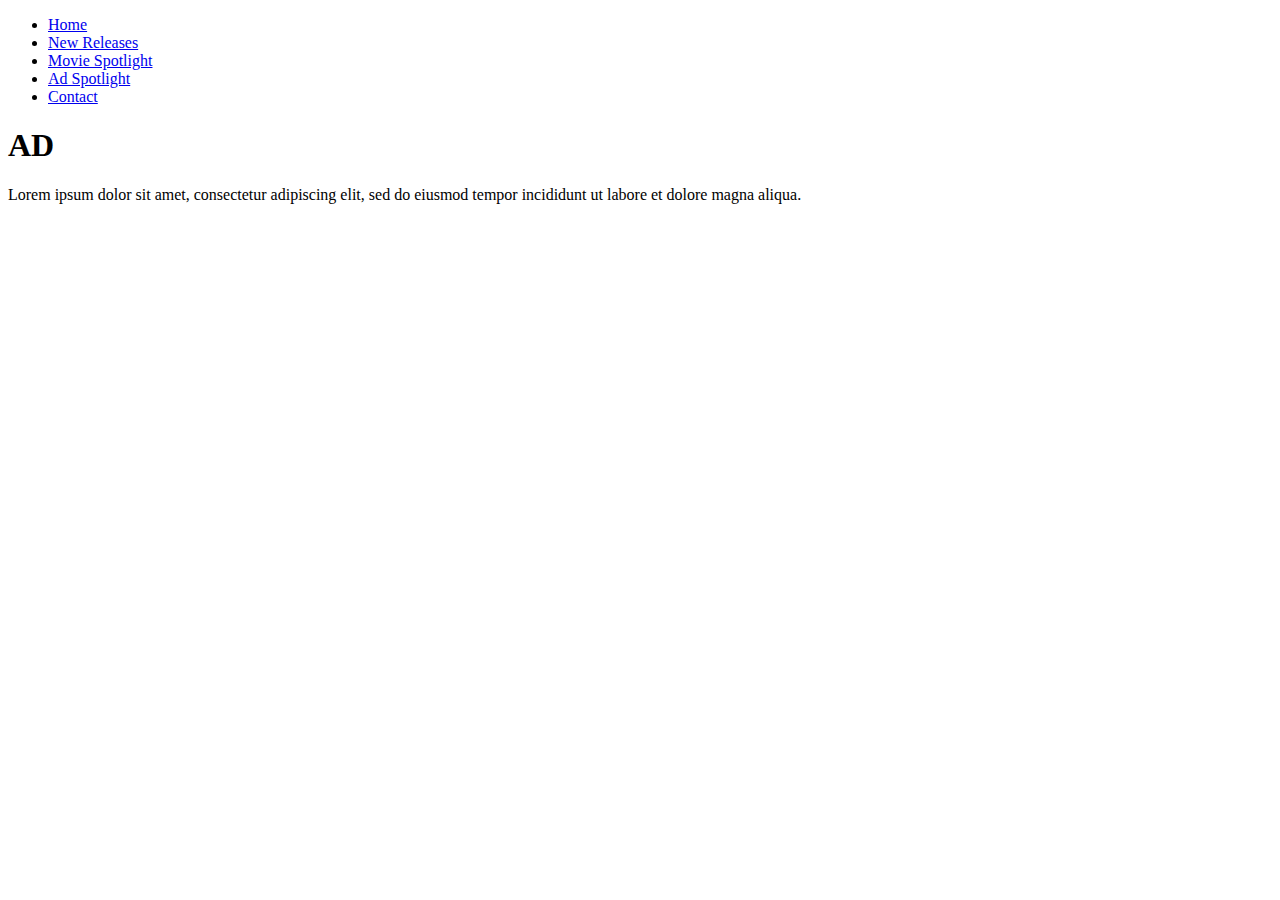
==== ad.html @ 352dd6cf "ADDING PAGES" ====
<!DOCTYPE html>
<html lang ="en">
    <head>
        <meta charset="UTF-8">
        <meta http-equiv="X-US-Compatible" content="IE=edge">
        <meta name="viewport" content="width=device-width, initial-scale = 1.0">

        <link rel="stylesheet" href="styles/ad.css">
        <title> AD </title>
    </head>
    <body style="background-color:white;">
        <section class="header">
            <nav>
                <a href = "ad.html" target = _self> </a>
                <div class="nav_links">
                    <ul>
                        <li><a href = "index.html" target = _self> <h>Home</h></a></li>
                        <li><a href = "new.html" target = _self> <h>New Releases</h></a></li>
                        <li><a href = "movie.html" target = _self> <h>Movie Spotlight</h></a></li>
                        <li><a href = "ad.html" target = _self> <h>Ad Spotlight</h></a></li>
                        <li><a href = "contact.html" target = _self> <h>Contact</h></a></li>
                    </ul>
                </div>
            </nav>

            <div class="header_text">
                <h1> AD </h1>
                <p>
                    Lorem ipsum dolor sit amet, consectetur adipiscing elit, sed do eiusmod tempor incididunt ut labore et dolore magna aliqua.
                </p>
            </div>

        </section>
    </body>
</html>
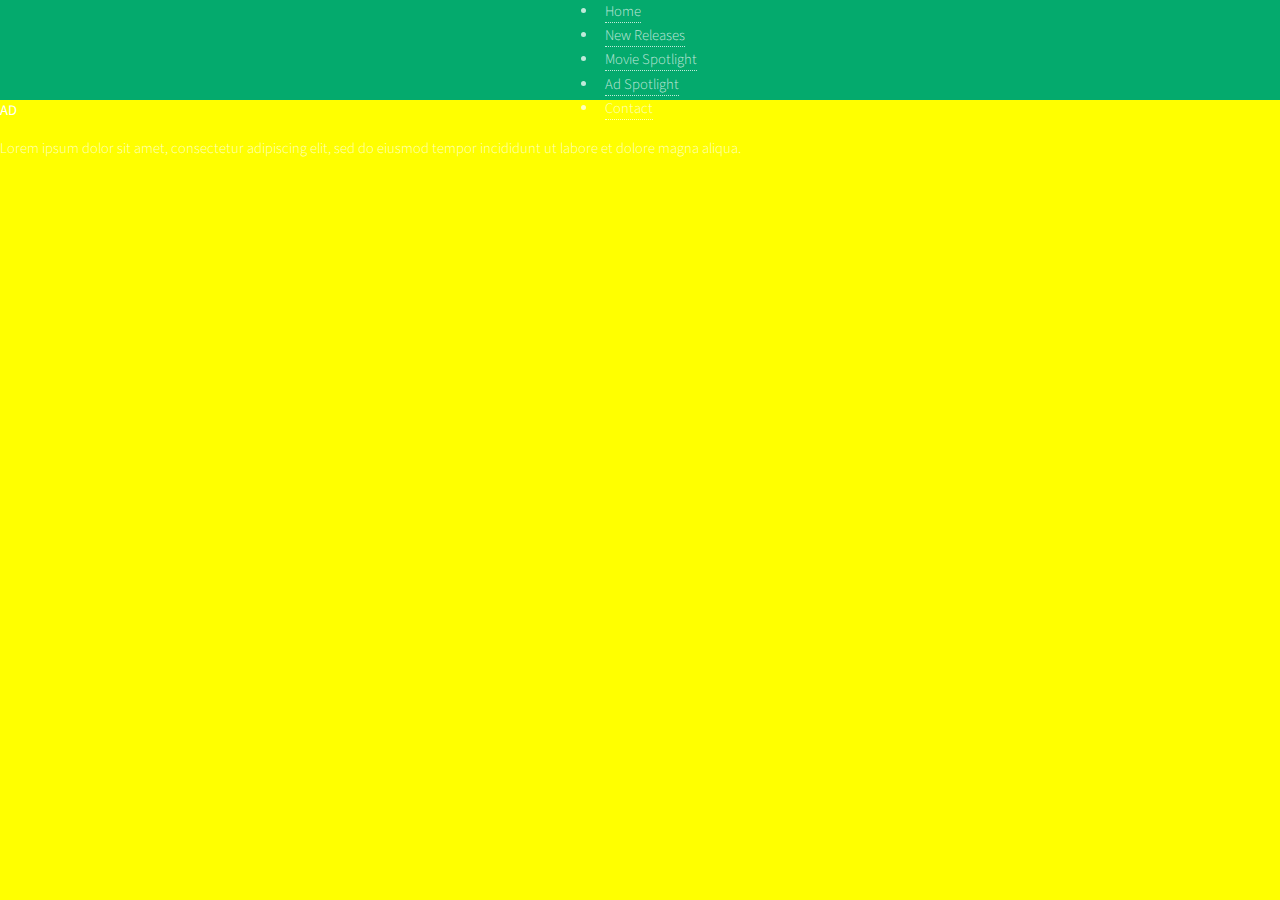
==== commit 79d0cea7: "Adding css" ====
--- a/ad.html
+++ b/ad.html
@@ -8,7 +8,7 @@
         <link rel="stylesheet" href="styles/ad.css">
         <title> AD </title>
     </head>
-    <body style="background-color:white;">
+    <body style="background-color:yellow;">
         <section class="header">
             <nav>
                 <a href = "ad.html" target = _self> </a>
--- a/styles/ad.css
+++ b/styles/ad.css
@@ -0,0 +1,1408 @@
+@charset "UTF-8";
+@import url(font-awesome.min.css);
+@import url("https://fonts.googleapis.com/css?family=Source+Sans+Pro:300,400|Passion+One:400");
+
+.nav_links {
+    display: flex;
+    justify-content: space-around;
+    width: 100%;
+    height: 100px;
+    background-color: #04AA6D;
+}
+* {
+    margin: 0;
+    padding: 0;
+}
+/* Reset */
+
+	html, body, div, span, applet, object, iframe, h1, h2, h3, h4, h5, h6, p, blockquote, pre, a, abbr, acronym, address, big, cite, code, del, dfn, em, img, ins, kbd, q, s, samp, small, strike, strong, sub, sup, tt, var, b, u, i, center, dl, dt, dd, ol, ul, li, fieldset, form, label, legend, table, caption, tbody, tfoot, thead, tr, th, td, article, aside, canvas, details, embed, figure, figcaption, footer, header, hgroup, menu, nav, output, ruby, section, summary, time, mark, audio, video {
+		margin: 0;
+		padding: 0;
+		border: 0;
+		font-size: 100%;
+		font: inherit;
+		vertical-align: baseline;
+	}
+
+	article, aside, details, figcaption, figure, footer, header, hgroup, menu, nav, section {
+		display: block;
+	}
+
+	body {
+		line-height: 1;
+	}
+
+	blockquote, q {
+		quotes: none;
+	}
+
+	blockquote:before, blockquote:after, q:before, q:after {
+		content: '';
+		content: none;
+	}
+
+	table {
+		border-collapse: collapse;
+		border-spacing: 0;
+	}
+
+	body {
+		-webkit-text-size-adjust: none;
+	}
+
+/* Box Model */
+
+	*, *:before, *:after {
+		-moz-box-sizing: border-box;
+		-webkit-box-sizing: border-box;
+		box-sizing: border-box;
+	}
+
+/* Basic */
+
+	@-ms-viewport {
+		width: device-width;
+	}
+
+	body {
+		-ms-overflow-style: scrollbar;
+	}
+
+	@media screen and (max-width: 480px) {
+
+		html, body {
+			min-width: 320px;
+		}
+
+	}
+
+	body {
+		background: #202024;
+	}
+
+		body.is-loading *, body.is-loading *:before, body.is-loading *:after {
+			-moz-animation: none !important;
+			-webkit-animation: none !important;
+			-ms-animation: none !important;
+			animation: none !important;
+			-moz-transition: none !important;
+			-webkit-transition: none !important;
+			-ms-transition: none !important;
+			transition: none !important;
+		}
+
+/* Type */
+
+	body, input, select, textarea {
+		color: rgba(255, 255, 255, 0.75);
+		font-family: "Source Sans Pro", sans-serif;
+		font-size: 14pt;
+		font-weight: 300;
+		line-height: 1.65;
+	}
+
+		@media screen and (max-width: 1680px) {
+
+			body, input, select, textarea {
+				font-size: 11pt;
+			}
+
+		}
+
+		@media screen and (max-width: 1280px) {
+
+			body, input, select, textarea {
+				font-size: 11pt;
+			}
+
+		}
+
+		@media screen and (max-width: 980px) {
+
+			body, input, select, textarea {
+				font-size: 12pt;
+			}
+
+		}
+
+		@media screen and (max-width: 736px) {
+
+			body, input, select, textarea {
+				font-size: 12pt;
+			}
+
+		}
+
+		@media screen and (max-width: 480px) {
+
+			body, input, select, textarea {
+				font-size: 12pt;
+			}
+
+		}
+
+	a {
+		-moz-transition: background-color 0.2s ease-in-out, color 0.2s ease-in-out;
+		-webkit-transition: background-color 0.2s ease-in-out, color 0.2s ease-in-out;
+		-ms-transition: background-color 0.2s ease-in-out, color 0.2s ease-in-out;
+		transition: background-color 0.2s ease-in-out, color 0.2s ease-in-out;
+		color: rgba(255, 255, 255, 0.75);
+		text-decoration: none;
+		border-bottom: 1px dotted;
+		outline: 0;
+	}
+
+		a:hover {
+			color: #FFF;
+			border: none;
+		}
+
+	strong, b {
+		color: #fff;
+		font-weight: 400;
+	}
+
+	em, i {
+		font-style: italic;
+	}
+
+	p {
+		margin: 0 0 2em 0;
+	}
+
+	h1, h2, h3, h4, h5, h6 {
+		color: #fff;
+		font-weight: 400;
+		line-height: 1.5;
+		margin: 0 0 1em 0;
+	}
+
+		h1 a, h2 a, h3 a, h4 a, h5 a, h6 a {
+			color: inherit;
+			text-decoration: none;
+		}
+
+	h2 {
+		font-size: 1.75em;
+	}
+
+	h3 {
+		font-size: 1.35em;
+	}
+
+	h4 {
+		font-size: 1.1em;
+	}
+
+	h5 {
+		font-size: 0.9em;
+	}
+
+	h6 {
+		font-size: 0.7em;
+	}
+
+	sub {
+		font-size: 0.8em;
+		position: relative;
+		top: 0.5em;
+	}
+
+	sup {
+		font-size: 0.8em;
+		position: relative;
+		top: -0.5em;
+	}
+
+	blockquote {
+		border-left: solid 4px rgba(144, 144, 144, 0.25);
+		font-style: italic;
+		margin: 0 0 2em 0;
+		padding: 0.5em 0 0.5em 2em;
+	}
+
+	code {
+		background: rgba(144, 144, 144, 0.075);
+		border-radius: 4px;
+		border: solid 1px rgba(144, 144, 144, 0.25);
+		font-family: "Courier New", monospace;
+		font-size: 0.9em;
+		margin: 0 0.25em;
+		padding: 0.25em 0.65em;
+	}
+
+	pre {
+		-webkit-overflow-scrolling: touch;
+		font-family: "Courier New", monospace;
+		font-size: 0.9em;
+		margin: 0 0 2em 0;
+	}
+
+		pre code {
+			display: block;
+			line-height: 1.75;
+			padding: 1em 1.5em;
+			overflow-x: auto;
+		}
+
+	hr {
+		border: 0;
+		border-bottom: solid 1px rgba(144, 144, 144, 0.25);
+		margin: 2em 0;
+	}
+
+		hr.major {
+			margin: 3em 0;
+		}
+
+	.align-left {
+		text-align: left;
+	}
+
+	.align-center {
+		text-align: center;
+	}
+
+	.align-right {
+		text-align: right;
+	}
+
+/* Section/Article */
+
+	section.special, article.special {
+		text-align: center;
+	}
+
+	header p {
+		color: rgba(255, 255, 255, 0.5);
+		position: relative;
+		margin: 0 0 1.5em 0;
+	}
+
+	header h2 + p {
+		font-size: 1.25em;
+		margin-top: -1em;
+	}
+
+	header h3 + p {
+		font-size: 1.1em;
+		margin-top: -0.8em;
+	}
+
+	header h4 + p,
+	header h5 + p,
+	header h6 + p {
+		font-size: 0.9em;
+		margin-top: -0.6em;
+	}
+
+/* Box */
+
+	.thumbnails {
+		display: -moz-flex;
+		display: -webkit-flex;
+		display: -ms-flex;
+		display: flex;
+		-moz-align-items: stretch;
+		-webkit-align-items: stretch;
+		-ms-align-items: stretch;
+		align-items: stretch;
+		-moz-justify-content: center;
+		-webkit-justify-content: center;
+		-ms-justify-content: center;
+		justify-content: center;
+		-moz-flex-wrap: wrap;
+		-webkit-flex-wrap: wrap;
+		-ms-flex-wrap: wrap;
+		flex-wrap: wrap;
+	}
+
+		.thumbnails .box {
+			margin: 0 1em 2em 1em;
+			width: 30%;
+		}
+
+			@media screen and (max-width: 1280px) {
+
+				.thumbnails .box {
+					width: 45%;
+				}
+
+			}
+
+			@media screen and (max-width: 736px) {
+
+				.thumbnails .box {
+					width: 100%;
+				}
+
+			}
+
+/* Form */
+
+	form {
+		margin: 0 0 2em 0;
+	}
+
+	label {
+		color: #fff;
+		display: block;
+		font-size: 0.9em;
+		font-weight: 400;
+		margin: 0 0 1em 0;
+	}
+
+	input[type="text"],
+	input[type="password"],
+	input[type="email"],
+	input[type="tel"],
+	select,
+	textarea {
+		-moz-appearance: none;
+		-webkit-appearance: none;
+		-ms-appearance: none;
+		appearance: none;
+		background: rgba(144, 144, 144, 0.075);
+		border-radius: 4px;
+		border: none;
+		border: solid 1px rgba(144, 144, 144, 0.25);
+		color: inherit;
+		display: block;
+		outline: 0;
+		padding: 0 1em;
+		text-decoration: none;
+		width: 100%;
+	}
+
+		input[type="text"]:invalid,
+		input[type="password"]:invalid,
+		input[type="email"]:invalid,
+		input[type="tel"]:invalid,
+		select:invalid,
+		textarea:invalid {
+			box-shadow: none;
+		}
+
+		input[type="text"]:focus,
+		input[type="password"]:focus,
+		input[type="email"]:focus,
+		input[type="tel"]:focus,
+		select:focus,
+		textarea:focus {
+			border-color: #ff8686;
+			box-shadow: 0 0 0 1px #ff8686;
+		}
+
+	.select-wrapper {
+		text-decoration: none;
+		display: block;
+		position: relative;
+	}
+
+		.select-wrapper:before {
+			content: "";
+			-moz-osx-font-smoothing: grayscale;
+			-webkit-font-smoothing: antialiased;
+			font-family: FontAwesome;
+			font-style: normal;
+			font-weight: normal;
+			text-transform: none !important;
+		}
+
+		.select-wrapper:before {
+			color: rgba(144, 144, 144, 0.25);
+			display: block;
+			height: 2.75em;
+			line-height: 2.75em;
+			pointer-events: none;
+			position: absolute;
+			right: 0;
+			text-align: center;
+			top: 0;
+			width: 2.75em;
+		}
+
+		.select-wrapper select::-ms-expand {
+			display: none;
+		}
+
+	input[type="text"],
+	input[type="password"],
+	input[type="email"],
+	select {
+		height: 2.75em;
+	}
+
+	textarea {
+		padding: 0.75em 1em;
+	}
+
+	input[type="checkbox"],
+	input[type="radio"] {
+		-moz-appearance: none;
+		-webkit-appearance: none;
+		-ms-appearance: none;
+		appearance: none;
+		display: block;
+		float: left;
+		margin-right: -2em;
+		opacity: 0;
+		width: 1em;
+		z-index: -1;
+	}
+
+		input[type="checkbox"] + label,
+		input[type="radio"] + label {
+			text-decoration: none;
+			color: rgba(255, 255, 255, 0.75);
+			cursor: pointer;
+			display: inline-block;
+			font-size: 1em;
+			font-weight: 300;
+			padding-left: 2.4em;
+			padding-right: 0.75em;
+			position: relative;
+		}
+
+			input[type="checkbox"] + label:before,
+			input[type="radio"] + label:before {
+				-moz-osx-font-smoothing: grayscale;
+				-webkit-font-smoothing: antialiased;
+				font-family: FontAwesome;
+				font-style: normal;
+				font-weight: normal;
+				text-transform: none !important;
+			}
+
+			input[type="checkbox"] + label:before,
+			input[type="radio"] + label:before {
+				background: rgba(144, 144, 144, 0.075);
+				border-radius: 4px;
+				border: solid 1px rgba(144, 144, 144, 0.25);
+				content: '';
+				display: inline-block;
+				height: 1.65em;
+				left: 0;
+				line-height: 1.58125em;
+				position: absolute;
+				text-align: center;
+				top: 0;
+				width: 1.65em;
+			}
+
+		input[type="checkbox"]:checked + label:before,
+		input[type="radio"]:checked + label:before {
+			background: #ff8686;
+			border-color: #ff8686;
+			color: #ffffff;
+			content: '\f00c';
+		}
+
+		input[type="checkbox"]:focus + label:before,
+		input[type="radio"]:focus + label:before {
+			border-color: #ff8686;
+			box-shadow: 0 0 0 1px #ff8686;
+		}
+
+	input[type="checkbox"] + label:before {
+		border-radius: 4px;
+	}
+
+	input[type="radio"] + label:before {
+		border-radius: 100%;
+	}
+
+	::-webkit-input-placeholder {
+		color: rgba(255, 255, 255, 0.5) !important;
+		opacity: 1.0;
+	}
+
+	:-moz-placeholder {
+		color: rgba(255, 255, 255, 0.5) !important;
+		opacity: 1.0;
+	}
+
+	::-moz-placeholder {
+		color: rgba(255, 255, 255, 0.5) !important;
+		opacity: 1.0;
+	}
+
+	:-ms-input-placeholder {
+		color: rgba(255, 255, 255, 0.5) !important;
+		opacity: 1.0;
+	}
+
+	.formerize-placeholder {
+		color: rgba(255, 255, 255, 0.5) !important;
+		opacity: 1.0;
+	}
+
+/* Box */
+
+	.box {
+		border-radius: 4px;
+		margin-bottom: 2em;
+		background: #2c2c32;
+		text-align: center;
+	}
+
+		.box > :last-child,
+		.box > :last-child > :last-child,
+		.box > :last-child > :last-child > :last-child {
+			margin-bottom: 0;
+		}
+
+		.box .image.fit {
+			margin: 0;
+		}
+
+		.box .image img {
+			border-radius: 4px 4px 0 0;
+		}
+
+		.box .inner {
+			padding: 1.5em;
+			width: 100% !important;
+		}
+
+			@media screen and (max-width: 480px) {
+
+				.box .inner {
+					padding: 1em;
+				}
+
+			}
+
+		.box.alt {
+			border: 0;
+			border-radius: 0;
+			padding: 0;
+		}
+
+/* Icon */
+
+	.icon {
+		text-decoration: none;
+		border-bottom: none;
+		position: relative;
+	}
+
+		.icon:before {
+			-moz-osx-font-smoothing: grayscale;
+			-webkit-font-smoothing: antialiased;
+			font-family: FontAwesome;
+			font-style: normal;
+			font-weight: normal;
+			text-transform: none !important;
+		}
+
+		.icon > .label {
+			display: none;
+		}
+
+/* Image */
+
+	.image {
+		border-radius: 4px;
+		border: 0;
+		display: inline-block;
+		position: relative;
+	}
+
+		.image img {
+			border-radius: 4px;
+			display: block;
+		}
+
+		.image.left, .image.right {
+			max-width: 40%;
+		}
+
+			.image.left img, .image.right img {
+				width: 100%;
+			}
+
+		.image.left {
+			float: left;
+			padding: 0 1.5em 1em 0;
+			top: 0.25em;
+		}
+
+		.image.right {
+			float: right;
+			padding: 0 0 1em 1.5em;
+			top: 0.25em;
+		}
+
+		.image.fit {
+			display: block;
+			margin: 0 0 2em 0;
+			width: 100%;
+		}
+
+			.image.fit img {
+				width: 100%;
+			}
+
+		.image.main {
+			display: block;
+			margin: 0 0 3em 0;
+			width: 100%;
+		}
+
+			.image.main img {
+				width: 100%;
+			}
+
+/* List */
+
+	ol {
+		list-style: decimal;
+		margin: 0 0 2em 0;
+		padding-left: 1.25em;
+	}
+
+		ol li {
+			padding-left: 0.25em;
+		}
+
+	ul {
+		list-style: disc;
+		margin: 0 0 2em 0;
+		padding-left: 1em;
+	}
+
+		ul li {
+			padding-left: 0.5em;
+		}
+
+		ul.alt {
+			list-style: none;
+			padding-left: 0;
+		}
+
+			ul.alt li {
+				border-top: solid 1px rgba(144, 144, 144, 0.25);
+				padding: 0.5em 0;
+			}
+
+				ul.alt li:first-child {
+					border-top: 0;
+					padding-top: 0;
+				}
+
+		ul.icons {
+			cursor: default;
+			list-style: none;
+			padding-left: 0;
+		}
+
+			ul.icons li {
+				display: inline-block;
+				text-align: center;
+				padding-left: 0;
+				padding-right: 1em;
+			}
+
+				ul.icons li a {
+					display: block;
+					border-radius: 100%;
+					margin: 0;
+					padding: 0.5em;
+					border: solid 1px rgba(144, 144, 144, 0.25);
+					color: rgba(144, 144, 144, 0.25);
+				}
+
+					ul.icons li a:before {
+						font-size: 1.5em;
+						display: block;
+						width: 1.5em;
+						height: 1.5em;
+						line-height: 1.5em;
+					}
+
+					ul.icons li a:hover {
+						background-color: #202024;
+						color: #FFF;
+					}
+
+				ul.icons li:last-child {
+					padding-right: 0;
+				}
+
+		ul.actions {
+			cursor: default;
+			list-style: none;
+			padding-left: 0;
+		}
+
+			ul.actions li {
+				display: inline-block;
+				padding: 0 1em 0 0;
+				vertical-align: middle;
+			}
+
+				ul.actions li:last-child {
+					padding-right: 0;
+				}
+
+			ul.actions.small li {
+				padding: 0 0.5em 0 0;
+			}
+
+			ul.actions.vertical li {
+				display: block;
+				padding: 1em 0 0 0;
+			}
+
+				ul.actions.vertical li:first-child {
+					padding-top: 0;
+				}
+
+				ul.actions.vertical li > * {
+					margin-bottom: 0;
+				}
+
+			ul.actions.vertical.small li {
+				padding: 0.5em 0 0 0;
+			}
+
+				ul.actions.vertical.small li:first-child {
+					padding-top: 0;
+				}
+
+			ul.actions.fit {
+				display: table;
+				margin-left: -1em;
+				padding: 0;
+				table-layout: fixed;
+				width: calc(100% + 1em);
+			}
+
+				ul.actions.fit li {
+					display: table-cell;
+					padding: 0 0 0 1em;
+				}
+
+					ul.actions.fit li > * {
+						margin-bottom: 0;
+					}
+
+				ul.actions.fit.small {
+					margin-left: -0.5em;
+					width: calc(100% + 0.5em);
+				}
+
+					ul.actions.fit.small li {
+						padding: 0 0 0 0.5em;
+					}
+
+			@media screen and (max-width: 480px) {
+
+				ul.actions {
+					margin: 0 0 2em 0;
+				}
+
+					ul.actions li {
+						padding: 1em 0 0 0;
+						display: block;
+						text-align: center;
+						width: 100%;
+					}
+
+						ul.actions li:first-child {
+							padding-top: 0;
+						}
+
+						ul.actions li > * {
+							width: 100%;
+							margin: 0 !important;
+						}
+
+							ul.actions li > *.icon:before {
+								margin-left: -2em;
+							}
+
+					ul.actions.small li {
+						padding: 0.5em 0 0 0;
+					}
+
+						ul.actions.small li:first-child {
+							padding-top: 0;
+						}
+
+			}
+
+	dl {
+		margin: 0 0 2em 0;
+	}
+
+		dl dt {
+			display: block;
+			font-weight: 400;
+			margin: 0 0 1em 0;
+		}
+
+		dl dd {
+			margin-left: 2em;
+		}
+
+/* Table */
+
+	.table-wrapper {
+		-webkit-overflow-scrolling: touch;
+		overflow-x: auto;
+	}
+
+	table {
+		margin: 0 0 2em 0;
+		width: 100%;
+	}
+
+		table tbody tr {
+			border: solid 1px rgba(144, 144, 144, 0.25);
+			border-left: 0;
+			border-right: 0;
+		}
+
+			table tbody tr:nth-child(2n + 1) {
+				background-color: rgba(144, 144, 144, 0.075);
+			}
+
+		table td {
+			padding: 0.75em 0.75em;
+		}
+
+		table th {
+			color: #fff;
+			font-size: 0.9em;
+			font-weight: 400;
+			padding: 0 0.75em 0.75em 0.75em;
+			text-align: left;
+		}
+
+		table thead {
+			border-bottom: solid 2px rgba(144, 144, 144, 0.25);
+		}
+
+		table tfoot {
+			border-top: solid 2px rgba(144, 144, 144, 0.25);
+		}
+
+		table.alt {
+			border-collapse: separate;
+		}
+
+			table.alt tbody tr td {
+				border: solid 1px rgba(144, 144, 144, 0.25);
+				border-left-width: 0;
+				border-top-width: 0;
+			}
+
+				table.alt tbody tr td:first-child {
+					border-left-width: 1px;
+				}
+
+			table.alt tbody tr:first-child td {
+				border-top-width: 1px;
+			}
+
+			table.alt thead {
+				border-bottom: 0;
+			}
+
+			table.alt tfoot {
+				border-top: 0;
+			}
+
+/* Button */
+
+	input[type="submit"],
+	input[type="reset"],
+	input[type="button"],
+	button,
+	.button {
+		-moz-appearance: none;
+		-webkit-appearance: none;
+		-ms-appearance: none;
+		appearance: none;
+		-moz-transition: background-color 0.2s ease-in-out, color 0.2s ease-in-out;
+		-webkit-transition: background-color 0.2s ease-in-out, color 0.2s ease-in-out;
+		-ms-transition: background-color 0.2s ease-in-out, color 0.2s ease-in-out;
+		transition: background-color 0.2s ease-in-out, color 0.2s ease-in-out;
+		background-color: #70c7be;
+		border-radius: 4px;
+		border: 0;
+		color: #ffffff !important;
+		cursor: pointer;
+		display: inline-block;
+		font-weight: 400;
+		height: 2.85em;
+		line-height: 2.95em;
+		padding: 0 1.5em;
+		text-align: center;
+		text-decoration: none;
+		white-space: nowrap;
+	}
+
+		input[type="submit"]:hover,
+		input[type="reset"]:hover,
+		input[type="button"]:hover,
+		button:hover,
+		.button:hover {
+			background-color: #82cec6;
+		}
+
+		input[type="submit"]:active,
+		input[type="reset"]:active,
+		input[type="button"]:active,
+		button:active,
+		.button:active {
+			background-color: #5ec0b6;
+		}
+
+		input[type="submit"].icon,
+		input[type="reset"].icon,
+		input[type="button"].icon,
+		button.icon,
+		.button.icon {
+			padding-left: 1.35em;
+		}
+
+			input[type="submit"].icon:before,
+			input[type="reset"].icon:before,
+			input[type="button"].icon:before,
+			button.icon:before,
+			.button.icon:before {
+				margin-right: 0.5em;
+			}
+
+		input[type="submit"].fit,
+		input[type="reset"].fit,
+		input[type="button"].fit,
+		button.fit,
+		.button.fit {
+			display: block;
+			margin: 0 0 1em 0;
+			width: 100%;
+		}
+
+		input[type="submit"].small,
+		input[type="reset"].small,
+		input[type="button"].small,
+		button.small,
+		.button.small {
+			font-size: 0.8em;
+		}
+
+		input[type="submit"].big,
+		input[type="reset"].big,
+		input[type="button"].big,
+		button.big,
+		.button.big {
+			font-size: 1.35em;
+		}
+
+		input[type="submit"].disabled, input[type="submit"]:disabled,
+		input[type="reset"].disabled,
+		input[type="reset"]:disabled,
+		input[type="button"].disabled,
+		input[type="button"]:disabled,
+		button.disabled,
+		button:disabled,
+		.button.disabled,
+		.button:disabled {
+			background-color: rgba(255, 255, 255, 0.75) !important;
+			box-shadow: inset 0 -0.15em 0 0 rgba(0, 0, 0, 0.15);
+			color: #202024 !important;
+			cursor: default;
+			opacity: 0.25;
+		}
+
+		input[type="submit"].style2,
+		input[type="reset"].style2,
+		input[type="button"].style2,
+		button.style2,
+		.button.style2 {
+			background-color: #7f92cf;
+		}
+
+			input[type="submit"].style2:hover,
+			input[type="reset"].style2:hover,
+			input[type="button"].style2:hover,
+			button.style2:hover,
+			.button.style2:hover {
+				background-color: #92a2d6;
+			}
+
+			input[type="submit"].style2:active,
+			input[type="reset"].style2:active,
+			input[type="button"].style2:active,
+			button.style2:active,
+			.button.style2:active {
+				background-color: #6c82c8;
+			}
+
+		input[type="submit"].style3,
+		input[type="reset"].style3,
+		input[type="button"].style3,
+		button.style3,
+		.button.style3 {
+			background-color: #9d7ed0;
+		}
+
+			input[type="submit"].style3:hover,
+			input[type="reset"].style3:hover,
+			input[type="button"].style3:hover,
+			button.style3:hover,
+			.button.style3:hover {
+				background-color: #ab91d7;
+			}
+
+			input[type="submit"].style3:active,
+			input[type="reset"].style3:active,
+			input[type="button"].style3:active,
+			button.style3:active,
+			.button.style3:active {
+				background-color: #8f6bc9;
+			}
+
+		@media screen and (max-width: 480px) {
+
+			input[type="submit"],
+			input[type="reset"],
+			input[type="button"],
+			button,
+			.button {
+				padding: 0;
+			}
+
+		}
+
+/* Poptrox */
+
+	.poptrox-popup {
+		-moz-box-sizing: content-box;
+		-webkit-box-sizing: content-box;
+		-ms-box-sizing: content-box;
+		box-sizing: content-box;
+		background: #000;
+		box-shadow: 0 0.5em 3em 0 rgba(0, 0, 0, 0.25);
+		border-radius: 4px;
+		padding: 2em;
+		overflow: hidden;
+	}
+
+		.poptrox-popup .closer {
+			-moz-transition: opacity 0.2s ease-in-out;
+			-webkit-transition: opacity 0.2s ease-in-out;
+			-ms-transition: opacity 0.2s ease-in-out;
+			transition: opacity 0.2s ease-in-out;
+			text-decoration: none;
+			position: absolute;
+			top: .5em;
+			right: .5em;
+			z-index: 11000;
+			-webkit-tap-highlight-color: rgba(255, 255, 255, 0);
+			white-space: nowrap;
+			text-indent: 2em;
+			overflow: hidden;
+			width: 2em;
+			height: 2em;
+			display: block;
+		}
+
+			.poptrox-popup .closer:before {
+				content: "\f00d";
+				-moz-osx-font-smoothing: grayscale;
+				-webkit-font-smoothing: antialiased;
+				font-family: FontAwesome;
+				font-style: normal;
+				font-weight: normal;
+				text-transform: none !important;
+				display: block;
+				position: relative;
+				text-indent: 0;
+				border-radius: 100%;
+				box-shadow: inset 0 0 0 1px rgba(255, 255, 255, 0.25);
+				color: #ffffff !important;
+				width: 2em;
+				height: 2em;
+				line-height: 2em;
+			}
+
+		.poptrox-popup:hover .closer {
+			opacity: 0.5;
+		}
+
+		.poptrox-popup:hover .closer:hover {
+			opacity: 1.0;
+		}
+
+		@media screen and (max-width: 736px) {
+
+			.poptrox-popup {
+				padding: 0;
+			}
+
+				.poptrox-popup .closer {
+					display: none !important;
+				}
+
+		}
+
+/* Banner */
+
+	#banner {
+		-moz-align-items: center;
+		-webkit-align-items: center;
+		-ms-align-items: center;
+		align-items: center;
+		display: -moz-flex;
+		display: -webkit-flex;
+		display: -ms-flex;
+		display: flex;
+		-moz-justify-content: center;
+		-webkit-justify-content: center;
+		-ms-justify-content: center;
+		justify-content: center;
+		padding: 8em 4em 6em 4em;
+		min-height: 70vh;
+		background-image: url("../../images/banner.jpg");
+		background-position: center;
+		background-size: cover;
+		background-repeat: no-repeat;
+		border-top: 0;
+		position: relative;
+		text-align: center;
+		overflow: hidden;
+	}
+
+		#banner .inner {
+			text-align: center;
+			position: relative;
+			z-index: 2;
+		}
+
+		#banner h1 {
+			color: #fff;
+			font-size: 5em;
+			font-weight: 400;
+			font-family: 'Passion One', cursive;
+			margin: 0;
+		}
+
+			@media screen and (max-width: 980px) {
+
+				#banner h1 {
+					font-size: 5em;
+				}
+
+			}
+
+			@media screen and (max-width: 736px) {
+
+				#banner h1 {
+					font-size: 3em;
+				}
+
+			}
+
+		#banner p {
+			color: rgba(255, 255, 255, 0.85);
+			font-size: 1.5em;
+			font-weight: 300;
+		}
+
+			@media screen and (max-width: 980px) {
+
+				#banner p {
+					font-size: 1.5em;
+				}
+
+			}
+
+			@media screen and (max-width: 480px) {
+
+				#banner p {
+					font-size: 1.25em;
+				}
+
+			}
+
+		#banner a {
+			color: rgba(255, 255, 255, 0.75);
+			text-decoration: none;
+			border-bottom: 1px dotted;
+		}
+
+			#banner a:hover {
+				color: #FFF;
+				border: none;
+			}
+
+		#banner .more {
+			background-image: url("images/arrow.svg");
+			background-position: center 1.35em;
+			background-repeat: no-repeat;
+			background-size: auto;
+			border: 1px solid #fff;
+			border-radius: 100%;
+			color: rgba(255, 255, 255, 0.75);
+			display: block;
+			height: 4em;
+			text-indent: 4em;
+			overflow: hidden;
+			white-space: nowrap;
+			width: 4em;
+			z-index: 2;
+			margin: 0 auto 2em auto;
+		}
+
+			#banner .more:hover {
+				background-color: rgba(255, 255, 255, 0.05);
+				border: 1px solid #fff;
+				color: #FFF;
+			}
+
+		#banner video {
+			-moz-transform: translateX(50%) translateY(50%);
+			-webkit-transform: translateX(50%) translateY(50%);
+			-ms-transform: translateX(50%) translateY(50%);
+			transform: translateX(50%) translateY(50%);
+			position: absolute;
+			bottom: 50%;
+			right: 50%;
+			width: auto;
+			height: auto;
+			min-width: 100%;
+			min-height: 100%;
+			overflow: hidden;
+		}
+
+		#banner:before {
+			-moz-transition: opacity 3s ease;
+			-webkit-transition: opacity 3s ease;
+			-ms-transition: opacity 3s ease;
+			transition: opacity 3s ease;
+			-moz-transition-delay: 1s;
+			-webkit-transition-delay: 1s;
+			-ms-transition-delay: 1s;
+			transition-delay: 1s;
+			content: '';
+			background-color: #42424f;
+			display: block;
+			height: 100%;
+			left: 0;
+			opacity: 0.45;
+			position: absolute;
+			top: 0;
+			width: 100%;
+			z-index: 1;
+		}
+
+		@media screen and (max-width: 1280px) {
+
+			#banner video {
+				display: none;
+			}
+
+		}
+
+		@media screen and (max-width: 980px) {
+
+			#banner br {
+				display: none;
+			}
+
+		}
+
+		@media screen and (max-width: 736px) {
+
+			#banner {
+				min-height: 0;
+				padding: 6em 2em 4em 2em;
+			}
+
+				#banner br {
+					display: none;
+				}
+
+		}
+
+		body.is-loading #banner:before {
+			opacity: 1;
+		}
+
+/* Main */
+
+	#main {
+		padding: 4em 0 2em 0;
+	}
+
+		@media screen and (max-width: 736px) {
+
+			#main {
+				padding: 3em 0 1em 0;
+			}
+
+		}
+
+		#main .inner {
+			width: 90%;
+			max-width: 80em;
+			margin: 0 auto;
+		}
+
+			@media screen and (max-width: 480px) {
+
+				#main .inner {
+					width: 95%;
+				}
+
+			}
+
+/* Footer */
+
+	#footer {
+		padding: 4em 0 2em 0;
+		background-color: #1b1b1f;
+		text-align: center;
+	}
+
+		#footer .inner {
+			width: 50%;
+			margin: 0 auto;
+		}
+
+			@media screen and (max-width: 980px) {
+
+				#footer .inner {
+					width: 75%;
+				}
+
+			}
+
+			@media screen and (max-width: 480px) {
+
+				#footer .inner {
+					width: 90%;
+				}
+
+			}
+
+		#footer .copyright {
+			color: rgba(255, 255, 255, 0.5);
+			font-size: 0.9em;
+			margin: 0 0 2em 0;
+			padding: 0;
+			text-align: center;
+		}
+
+		@media screen and (max-width: 736px) {
+
+			#footer {
+				padding: 3em 0 1em 0;
+			}
+
+		}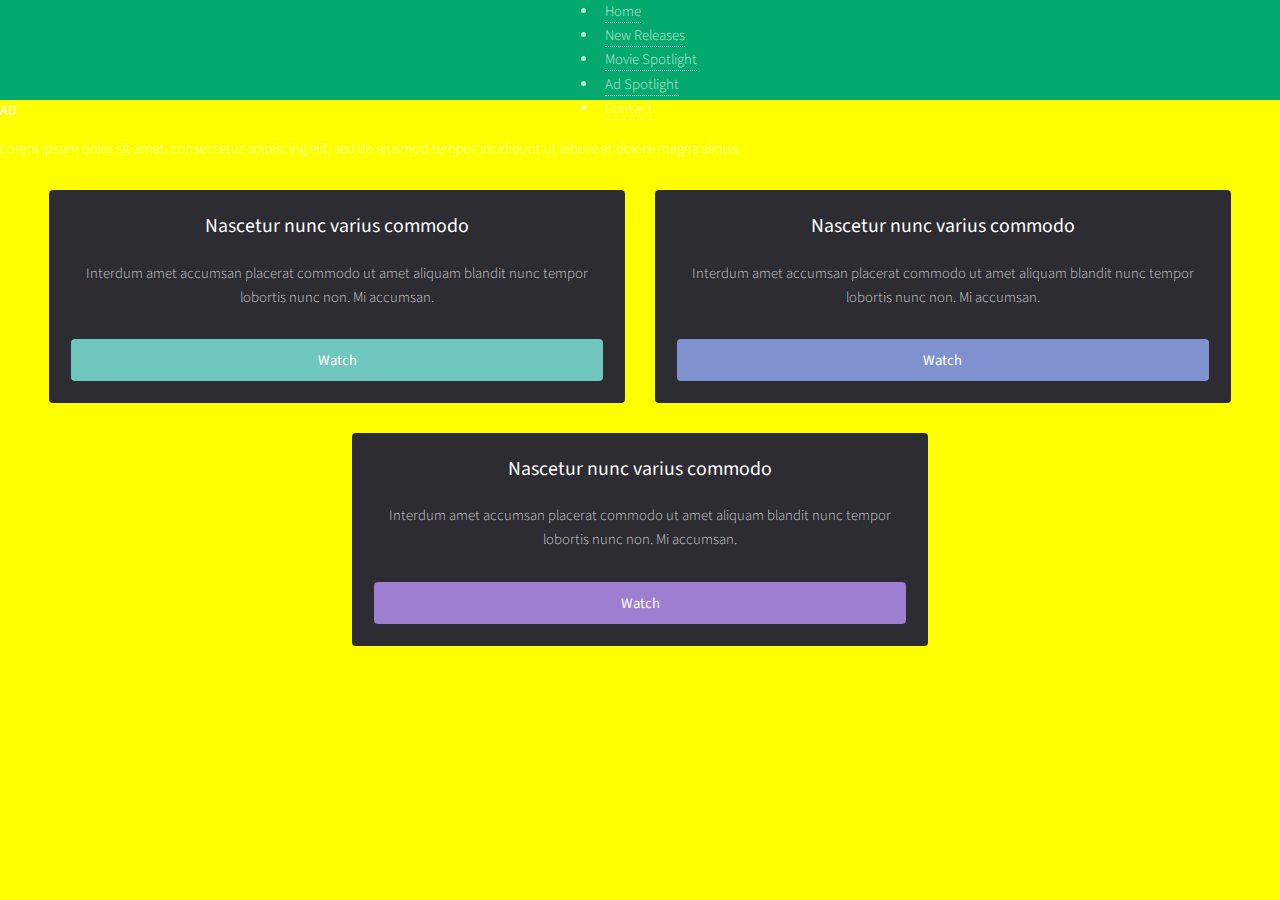
==== commit d82952ca: "Adding css" ====
--- a/ad.html
+++ b/ad.html
@@ -29,7 +29,37 @@
                     Lorem ipsum dolor sit amet, consectetur adipiscing elit, sed do eiusmod tempor incididunt ut labore et dolore magna aliqua.
                 </p>
             </div>
+            <!-- Boxes -->
+            <div class="thumbnails">
 
+                <div class="box">
+                    <a href="https://youtu.be/s6zR2T9vn2c" class="image fit"><img src="assets/img_nature.jpg" alt="" /></a>
+                    <div class="inner">
+                        <h3>Nascetur nunc varius commodo</h3>
+                        <p>Interdum amet accumsan placerat commodo ut amet aliquam blandit nunc tempor lobortis nunc non. Mi accumsan.</p>
+                        <a href="https://youtu.be/s6zR2T9vn2c" class="button fit" data-poptrox="youtube,800x400">Watch</a>
+                    </div>
+                </div>
+
+                <div class="box">
+                    <a href="https://youtu.be/s6zR2T9vn2c" class="image fit"><img src="assets/img_nature.jpg" alt="" /></a>
+                    <div class="inner">
+                        <h3>Nascetur nunc varius commodo</h3>
+                        <p>Interdum amet accumsan placerat commodo ut amet aliquam blandit nunc tempor lobortis nunc non. Mi accumsan.</p>
+                        <a href="https://youtu.be/s6zR2T9vn2c" class="button style2 fit" data-poptrox="youtube,800x400">Watch</a>
+                    </div>
+                </div>
+
+                <div class="box">
+                    <a href="https://youtu.be/s6zR2T9vn2c" class="image fit"><img src="assets/img_nature.jpg" alt="" /></a>
+                    <div class="inner">
+                        <h3>Nascetur nunc varius commodo</h3>
+                        <p>Interdum amet accumsan placerat commodo ut amet aliquam blandit nunc tempor lobortis nunc non. Mi accumsan.</p>
+                        <a href="https://youtu.be/s6zR2T9vn2c" class="button style3 fit" data-poptrox="youtube,800x400">Watch</a>
+                    </div>
+                </div>
+
+            </div>
         </section>
     </body>
 </html>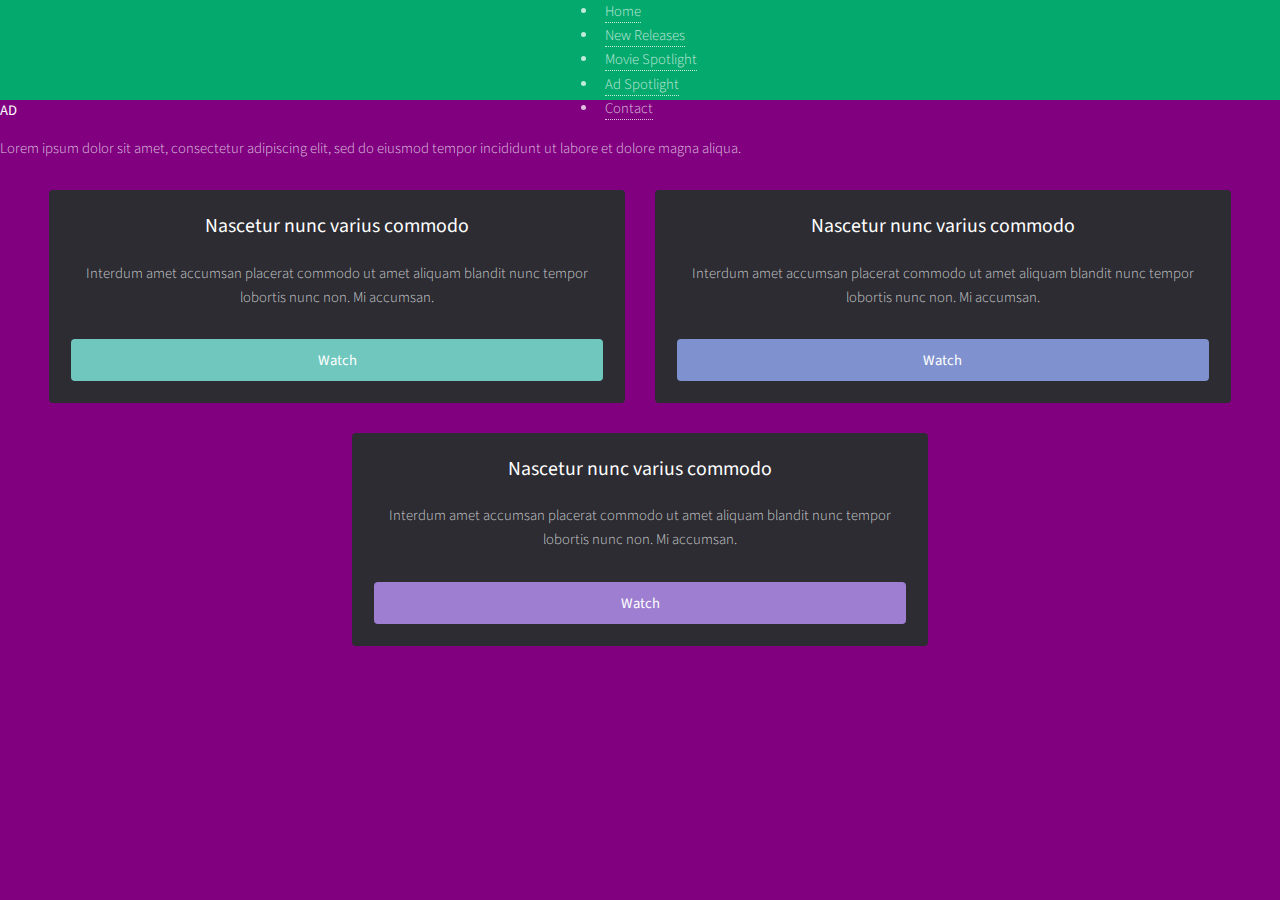
==== commit 138c9610: "Adding css" ====
--- a/ad.html
+++ b/ad.html
@@ -8,7 +8,7 @@
         <link rel="stylesheet" href="styles/ad.css">
         <title> AD </title>
     </head>
-    <body style="background-color:yellow;">
+    <body style="background-color:purple;">
         <section class="header">
             <nav>
                 <a href = "ad.html" target = _self> </a>
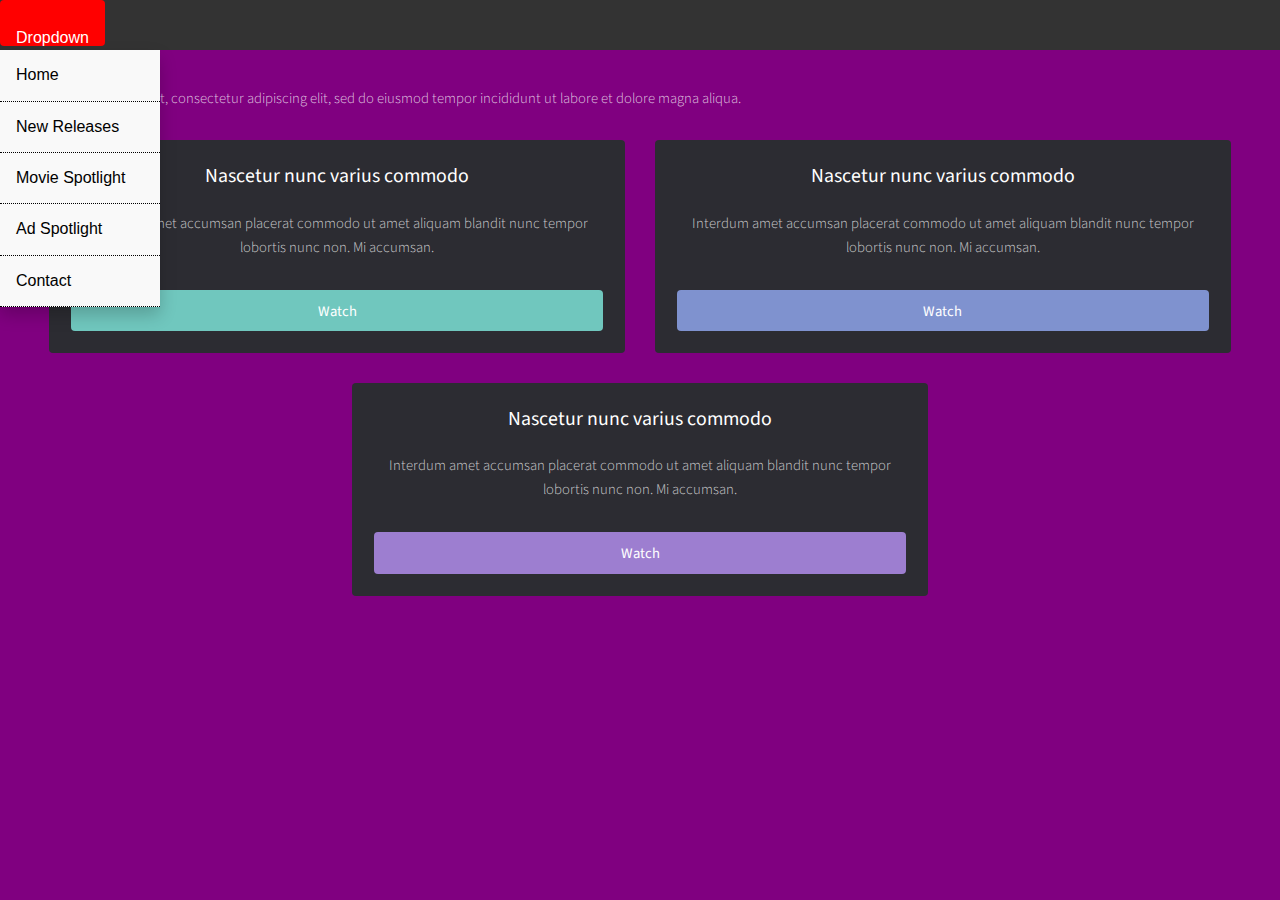
==== commit 759f4394: "Adding Dropdown" ====
--- a/ad.html
+++ b/ad.html
@@ -10,18 +10,20 @@
     </head>
     <body style="background-color:purple;">
         <section class="header">
-            <nav>
-                <a href = "ad.html" target = _self> </a>
-                <div class="nav_links">
-                    <ul>
-                        <li><a href = "index.html" target = _self> <h>Home</h></a></li>
-                        <li><a href = "new.html" target = _self> <h>New Releases</h></a></li>
-                        <li><a href = "movie.html" target = _self> <h>Movie Spotlight</h></a></li>
-                        <li><a href = "ad.html" target = _self> <h>Ad Spotlight</h></a></li>
-                        <li><a href = "contact.html" target = _self> <h>Contact</h></a></li>
-                    </ul>
+            <div class="navbar">
+                <div class="dropdown">
+                  <button class="dropbtn">Dropdown
+                    <i class="fa fa-caret-down"></i>
+                  </button>
+                  <div class="dropdown-content">
+                    <a href="index.html">Home</a>
+                    <a href="new.html">New Releases</a>
+                    <a href="movie.html">Movie Spotlight</a>
+                    <a href="ad.html">Ad Spotlight</a>
+                    <a href="contact.html">Contact</a>
+                  </div>
                 </div>
-            </nav>
+            </div>
 
             <div class="header_text">
                 <h1> AD </h1>
--- a/styles/ad.css
+++ b/styles/ad.css
@@ -1405,4 +1405,74 @@
 				padding: 3em 0 1em 0;
 			}
 
-		}+		}
+
+/* Navbar container */
+.navbar {
+    overflow: hidden;
+    background-color: #333;
+    font-family: Arial;
+  }
+  
+  /* Links inside the navbar */
+  .navbar a {
+    float: left;
+    font-size: 16px;
+    color: white;
+    text-align: center;
+    padding: 14px 16px;
+    text-decoration: none;
+  }
+  
+  /* The dropdown container */
+  .dropdown {
+    float: left;
+    overflow: hidden;
+  }
+  
+  /* Dropdown button */
+  .dropdown .dropbtn {
+    font-size: 16px;
+    border: none;
+    outline: none;
+    color: white;
+    padding: 14px 16px;
+    background-color: inherit;
+    font-family: inherit; /* Important for vertical align on mobile phones */
+    margin: 0; /* Important for vertical align on mobile phones */
+  }
+  
+  /* Add a red background color to navbar links on hover */
+  .navbar a:hover, .dropdown:hover .dropbtn {
+    background-color: red;
+  }
+  
+  /* Dropdown content (hidden by default) */
+  .dropdown-content {
+    display: none;
+    position: absolute;
+    background-color: #f9f9f9;
+    min-width: 160px;
+    box-shadow: 0px 8px 16px 0px rgba(0,0,0,0.2);
+    z-index: 1;
+  }
+  
+  /* Links inside the dropdown */
+  .dropdown-content a {
+    float: none;
+    color: black;
+    padding: 12px 16px;
+    text-decoration: none;
+    display: block;
+    text-align: left;
+  }
+  
+  /* Add a grey background color to dropdown links on hover */
+  .dropdown-content a:hover {
+    background-color: #ddd;
+  }
+  
+  /* Show the dropdown menu on hover */
+  .dropdown:hover .dropdown-content {
+    display: block;
+  }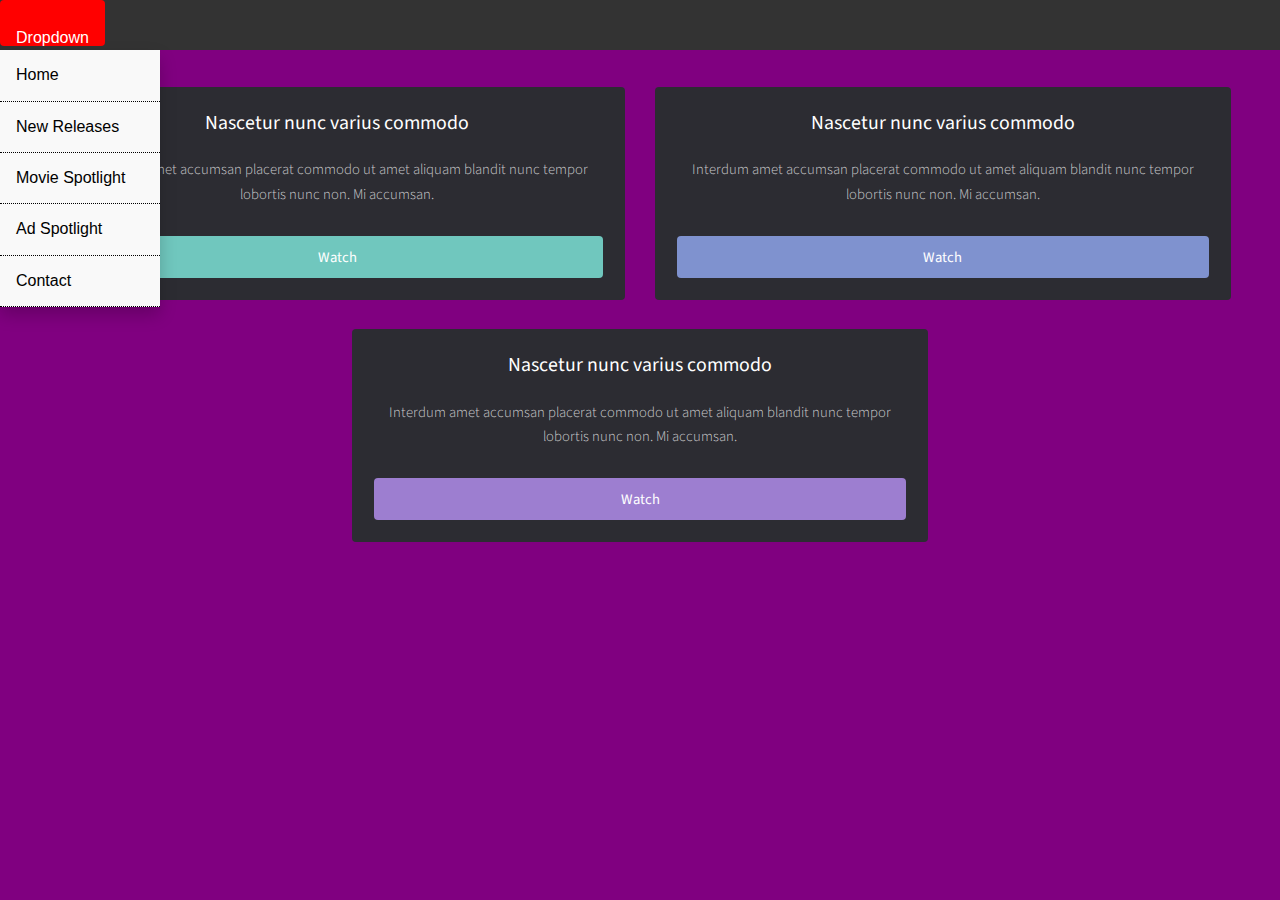
==== commit fecff80f: "Fixing Home Page" ====
--- a/ad.html
+++ b/ad.html
@@ -6,7 +6,7 @@
         <meta name="viewport" content="width=device-width, initial-scale = 1.0">
 
         <link rel="stylesheet" href="styles/ad.css">
-        <title> AD </title>
+        <title> Ad Spotlight </title>
     </head>
     <body style="background-color:purple;">
         <section class="header">
@@ -24,16 +24,13 @@
                   </div>
                 </div>
             </div>
+        </section>
 
             <div class="header_text">
-                <h1> AD </h1>
-                <p>
-                    Lorem ipsum dolor sit amet, consectetur adipiscing elit, sed do eiusmod tempor incididunt ut labore et dolore magna aliqua.
-                </p>
+                <h1> Ad Spotlight </h1>
             </div>
             <!-- Boxes -->
             <div class="thumbnails">
-
                 <div class="box">
                     <a href="https://youtu.be/s6zR2T9vn2c" class="image fit"><img src="assets/img_nature.jpg" alt="" /></a>
                     <div class="inner">
@@ -60,8 +57,7 @@
                         <a href="https://youtu.be/s6zR2T9vn2c" class="button style3 fit" data-poptrox="youtube,800x400">Watch</a>
                     </div>
                 </div>
+            </div>
 
-            </div>
-        </section>
     </body>
 </html>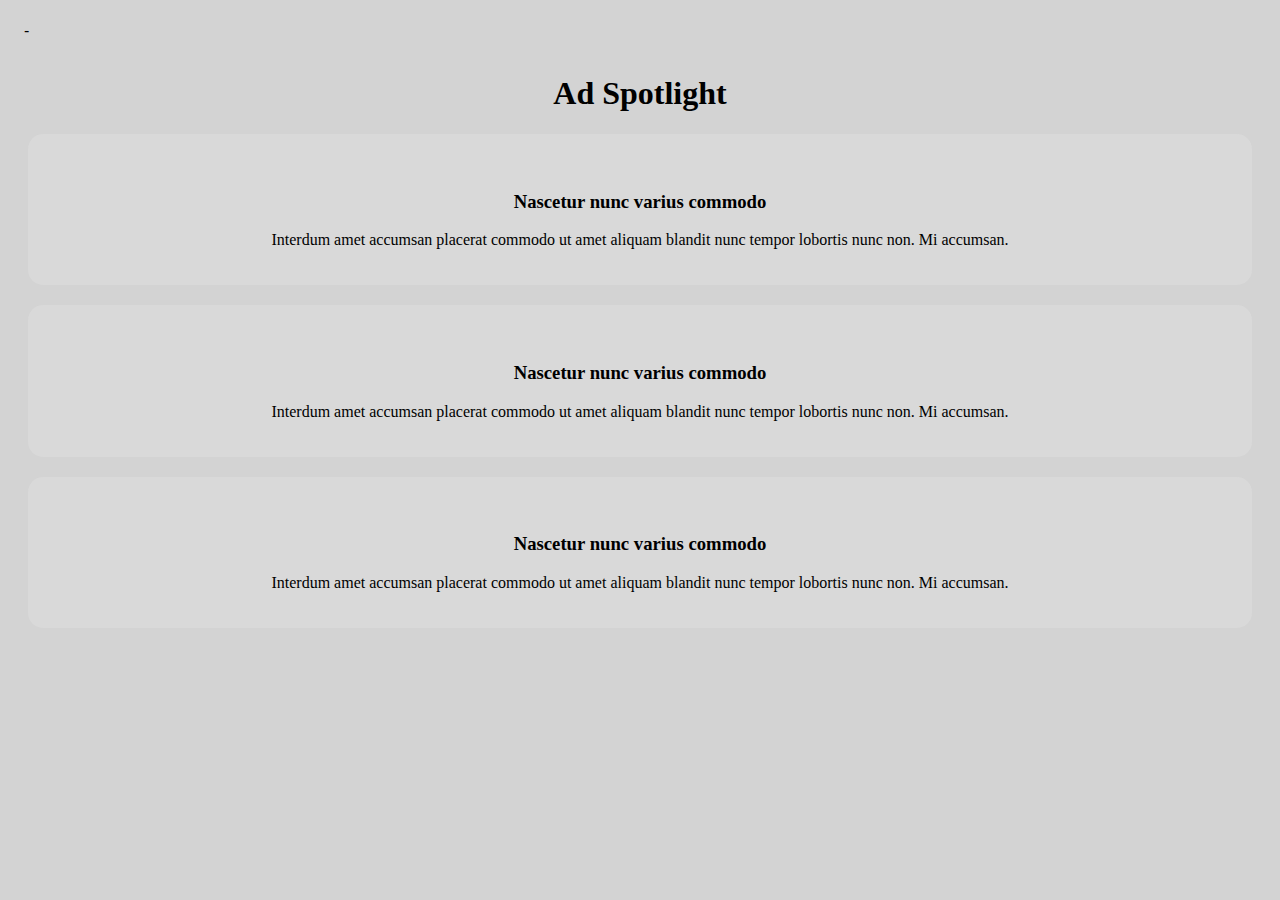
==== commit 088a4bee: "Removing Redundent watch buttons" ====
--- a/ad.html
+++ b/ad.html
@@ -8,11 +8,11 @@
         <link rel="stylesheet" href="styles/ad.css">
         <title> Ad Spotlight </title>
     </head>
-    <body style="background-color:purple;">
+    <body style="background-color:rgb(211, 211, 211);">
         <section class="header">
             <div class="navbar">
                 <div class="dropdown">
-                  <button class="dropbtn">Dropdown
+                  <button class="dropbtn">-
                     <i class="fa fa-caret-down"></i>
                   </button>
                   <div class="dropdown-content">
@@ -25,7 +25,7 @@
                 </div>
             </div>
         </section>
-
+        <section class="adBody">
             <div class="header_text">
                 <h1> Ad Spotlight </h1>
             </div>
@@ -36,7 +36,6 @@
                     <div class="inner">
                         <h3>Nascetur nunc varius commodo</h3>
                         <p>Interdum amet accumsan placerat commodo ut amet aliquam blandit nunc tempor lobortis nunc non. Mi accumsan.</p>
-                        <a href="https://youtu.be/s6zR2T9vn2c" class="button fit" data-poptrox="youtube,800x400">Watch</a>
                     </div>
                 </div>
 
@@ -45,7 +44,6 @@
                     <div class="inner">
                         <h3>Nascetur nunc varius commodo</h3>
                         <p>Interdum amet accumsan placerat commodo ut amet aliquam blandit nunc tempor lobortis nunc non. Mi accumsan.</p>
-                        <a href="https://youtu.be/s6zR2T9vn2c" class="button style2 fit" data-poptrox="youtube,800x400">Watch</a>
                     </div>
                 </div>
 
@@ -54,10 +52,9 @@
                     <div class="inner">
                         <h3>Nascetur nunc varius commodo</h3>
                         <p>Interdum amet accumsan placerat commodo ut amet aliquam blandit nunc tempor lobortis nunc non. Mi accumsan.</p>
-                        <a href="https://youtu.be/s6zR2T9vn2c" class="button style3 fit" data-poptrox="youtube,800x400">Watch</a>
                     </div>
                 </div>
             </div>
-
+        </section>
     </body>
 </html>--- a/styles/ad.css
+++ b/styles/ad.css
@@ -1,1416 +1,21 @@
-@charset "UTF-8";
-@import url(font-awesome.min.css);
-@import url("https://fonts.googleapis.com/css?family=Source+Sans+Pro:300,400|Passion+One:400");
-
-.nav_links {
-    display: flex;
-    justify-content: space-around;
-    width: 100%;
-    height: 100px;
-    background-color: #04AA6D;
+img {
+  max-width: 600px;
+  width: 100%;
+  height: auto;
 }
-* {
-    margin: 0;
-    padding: 0;
+.adBody{
+    text-align: center;
 }
-/* Reset */
-
-	html, body, div, span, applet, object, iframe, h1, h2, h3, h4, h5, h6, p, blockquote, pre, a, abbr, acronym, address, big, cite, code, del, dfn, em, img, ins, kbd, q, s, samp, small, strike, strong, sub, sup, tt, var, b, u, i, center, dl, dt, dd, ol, ul, li, fieldset, form, label, legend, table, caption, tbody, tfoot, thead, tr, th, td, article, aside, canvas, details, embed, figure, figcaption, footer, header, hgroup, menu, nav, output, ruby, section, summary, time, mark, audio, video {
-		margin: 0;
-		padding: 0;
-		border: 0;
-		font-size: 100%;
-		font: inherit;
-		vertical-align: baseline;
-	}
-
-	article, aside, details, figcaption, figure, footer, header, hgroup, menu, nav, section {
-		display: block;
-	}
-
-	body {
-		line-height: 1;
-	}
-
-	blockquote, q {
-		quotes: none;
-	}
-
-	blockquote:before, blockquote:after, q:before, q:after {
-		content: '';
-		content: none;
-	}
-
-	table {
-		border-collapse: collapse;
-		border-spacing: 0;
-	}
-
-	body {
-		-webkit-text-size-adjust: none;
-	}
-
-/* Box Model */
-
-	*, *:before, *:after {
-		-moz-box-sizing: border-box;
-		-webkit-box-sizing: border-box;
-		box-sizing: border-box;
-	}
-
-/* Basic */
-
-	@-ms-viewport {
-		width: device-width;
-	}
-
-	body {
-		-ms-overflow-style: scrollbar;
-	}
-
-	@media screen and (max-width: 480px) {
-
-		html, body {
-			min-width: 320px;
-		}
-
-	}
-
-	body {
-		background: #202024;
-	}
-
-		body.is-loading *, body.is-loading *:before, body.is-loading *:after {
-			-moz-animation: none !important;
-			-webkit-animation: none !important;
-			-ms-animation: none !important;
-			animation: none !important;
-			-moz-transition: none !important;
-			-webkit-transition: none !important;
-			-ms-transition: none !important;
-			transition: none !important;
-		}
-
-/* Type */
-
-	body, input, select, textarea {
-		color: rgba(255, 255, 255, 0.75);
-		font-family: "Source Sans Pro", sans-serif;
-		font-size: 14pt;
-		font-weight: 300;
-		line-height: 1.65;
-	}
-
-		@media screen and (max-width: 1680px) {
-
-			body, input, select, textarea {
-				font-size: 11pt;
-			}
-
-		}
-
-		@media screen and (max-width: 1280px) {
-
-			body, input, select, textarea {
-				font-size: 11pt;
-			}
-
-		}
-
-		@media screen and (max-width: 980px) {
-
-			body, input, select, textarea {
-				font-size: 12pt;
-			}
-
-		}
-
-		@media screen and (max-width: 736px) {
-
-			body, input, select, textarea {
-				font-size: 12pt;
-			}
-
-		}
-
-		@media screen and (max-width: 480px) {
-
-			body, input, select, textarea {
-				font-size: 12pt;
-			}
-
-		}
-
-	a {
-		-moz-transition: background-color 0.2s ease-in-out, color 0.2s ease-in-out;
-		-webkit-transition: background-color 0.2s ease-in-out, color 0.2s ease-in-out;
-		-ms-transition: background-color 0.2s ease-in-out, color 0.2s ease-in-out;
-		transition: background-color 0.2s ease-in-out, color 0.2s ease-in-out;
-		color: rgba(255, 255, 255, 0.75);
-		text-decoration: none;
-		border-bottom: 1px dotted;
-		outline: 0;
-	}
-
-		a:hover {
-			color: #FFF;
-			border: none;
-		}
-
-	strong, b {
-		color: #fff;
-		font-weight: 400;
-	}
-
-	em, i {
-		font-style: italic;
-	}
-
-	p {
-		margin: 0 0 2em 0;
-	}
-
-	h1, h2, h3, h4, h5, h6 {
-		color: #fff;
-		font-weight: 400;
-		line-height: 1.5;
-		margin: 0 0 1em 0;
-	}
-
-		h1 a, h2 a, h3 a, h4 a, h5 a, h6 a {
-			color: inherit;
-			text-decoration: none;
-		}
-
-	h2 {
-		font-size: 1.75em;
-	}
-
-	h3 {
-		font-size: 1.35em;
-	}
-
-	h4 {
-		font-size: 1.1em;
-	}
-
-	h5 {
-		font-size: 0.9em;
-	}
-
-	h6 {
-		font-size: 0.7em;
-	}
-
-	sub {
-		font-size: 0.8em;
-		position: relative;
-		top: 0.5em;
-	}
-
-	sup {
-		font-size: 0.8em;
-		position: relative;
-		top: -0.5em;
-	}
-
-	blockquote {
-		border-left: solid 4px rgba(144, 144, 144, 0.25);
-		font-style: italic;
-		margin: 0 0 2em 0;
-		padding: 0.5em 0 0.5em 2em;
-	}
-
-	code {
-		background: rgba(144, 144, 144, 0.075);
-		border-radius: 4px;
-		border: solid 1px rgba(144, 144, 144, 0.25);
-		font-family: "Courier New", monospace;
-		font-size: 0.9em;
-		margin: 0 0.25em;
-		padding: 0.25em 0.65em;
-	}
-
-	pre {
-		-webkit-overflow-scrolling: touch;
-		font-family: "Courier New", monospace;
-		font-size: 0.9em;
-		margin: 0 0 2em 0;
-	}
-
-		pre code {
-			display: block;
-			line-height: 1.75;
-			padding: 1em 1.5em;
-			overflow-x: auto;
-		}
-
-	hr {
-		border: 0;
-		border-bottom: solid 1px rgba(144, 144, 144, 0.25);
-		margin: 2em 0;
-	}
-
-		hr.major {
-			margin: 3em 0;
-		}
-
-	.align-left {
-		text-align: left;
-	}
-
-	.align-center {
-		text-align: center;
-	}
-
-	.align-right {
-		text-align: right;
-	}
-
-/* Section/Article */
-
-	section.special, article.special {
-		text-align: center;
-	}
-
-	header p {
-		color: rgba(255, 255, 255, 0.5);
-		position: relative;
-		margin: 0 0 1.5em 0;
-	}
-
-	header h2 + p {
-		font-size: 1.25em;
-		margin-top: -1em;
-	}
-
-	header h3 + p {
-		font-size: 1.1em;
-		margin-top: -0.8em;
-	}
-
-	header h4 + p,
-	header h5 + p,
-	header h6 + p {
-		font-size: 0.9em;
-		margin-top: -0.6em;
-	}
-
-/* Box */
-
-	.thumbnails {
-		display: -moz-flex;
-		display: -webkit-flex;
-		display: -ms-flex;
-		display: flex;
-		-moz-align-items: stretch;
-		-webkit-align-items: stretch;
-		-ms-align-items: stretch;
-		align-items: stretch;
-		-moz-justify-content: center;
-		-webkit-justify-content: center;
-		-ms-justify-content: center;
-		justify-content: center;
-		-moz-flex-wrap: wrap;
-		-webkit-flex-wrap: wrap;
-		-ms-flex-wrap: wrap;
-		flex-wrap: wrap;
-	}
-
-		.thumbnails .box {
-			margin: 0 1em 2em 1em;
-			width: 30%;
-		}
-
-			@media screen and (max-width: 1280px) {
-
-				.thumbnails .box {
-					width: 45%;
-				}
-
-			}
-
-			@media screen and (max-width: 736px) {
-
-				.thumbnails .box {
-					width: 100%;
-				}
-
-			}
-
-/* Form */
-
-	form {
-		margin: 0 0 2em 0;
-	}
-
-	label {
-		color: #fff;
-		display: block;
-		font-size: 0.9em;
-		font-weight: 400;
-		margin: 0 0 1em 0;
-	}
-
-	input[type="text"],
-	input[type="password"],
-	input[type="email"],
-	input[type="tel"],
-	select,
-	textarea {
-		-moz-appearance: none;
-		-webkit-appearance: none;
-		-ms-appearance: none;
-		appearance: none;
-		background: rgba(144, 144, 144, 0.075);
-		border-radius: 4px;
-		border: none;
-		border: solid 1px rgba(144, 144, 144, 0.25);
-		color: inherit;
-		display: block;
-		outline: 0;
-		padding: 0 1em;
-		text-decoration: none;
-		width: 100%;
-	}
-
-		input[type="text"]:invalid,
-		input[type="password"]:invalid,
-		input[type="email"]:invalid,
-		input[type="tel"]:invalid,
-		select:invalid,
-		textarea:invalid {
-			box-shadow: none;
-		}
-
-		input[type="text"]:focus,
-		input[type="password"]:focus,
-		input[type="email"]:focus,
-		input[type="tel"]:focus,
-		select:focus,
-		textarea:focus {
-			border-color: #ff8686;
-			box-shadow: 0 0 0 1px #ff8686;
-		}
-
-	.select-wrapper {
-		text-decoration: none;
-		display: block;
-		position: relative;
-	}
-
-		.select-wrapper:before {
-			content: "";
-			-moz-osx-font-smoothing: grayscale;
-			-webkit-font-smoothing: antialiased;
-			font-family: FontAwesome;
-			font-style: normal;
-			font-weight: normal;
-			text-transform: none !important;
-		}
-
-		.select-wrapper:before {
-			color: rgba(144, 144, 144, 0.25);
-			display: block;
-			height: 2.75em;
-			line-height: 2.75em;
-			pointer-events: none;
-			position: absolute;
-			right: 0;
-			text-align: center;
-			top: 0;
-			width: 2.75em;
-		}
-
-		.select-wrapper select::-ms-expand {
-			display: none;
-		}
-
-	input[type="text"],
-	input[type="password"],
-	input[type="email"],
-	select {
-		height: 2.75em;
-	}
-
-	textarea {
-		padding: 0.75em 1em;
-	}
-
-	input[type="checkbox"],
-	input[type="radio"] {
-		-moz-appearance: none;
-		-webkit-appearance: none;
-		-ms-appearance: none;
-		appearance: none;
-		display: block;
-		float: left;
-		margin-right: -2em;
-		opacity: 0;
-		width: 1em;
-		z-index: -1;
-	}
-
-		input[type="checkbox"] + label,
-		input[type="radio"] + label {
-			text-decoration: none;
-			color: rgba(255, 255, 255, 0.75);
-			cursor: pointer;
-			display: inline-block;
-			font-size: 1em;
-			font-weight: 300;
-			padding-left: 2.4em;
-			padding-right: 0.75em;
-			position: relative;
-		}
-
-			input[type="checkbox"] + label:before,
-			input[type="radio"] + label:before {
-				-moz-osx-font-smoothing: grayscale;
-				-webkit-font-smoothing: antialiased;
-				font-family: FontAwesome;
-				font-style: normal;
-				font-weight: normal;
-				text-transform: none !important;
-			}
-
-			input[type="checkbox"] + label:before,
-			input[type="radio"] + label:before {
-				background: rgba(144, 144, 144, 0.075);
-				border-radius: 4px;
-				border: solid 1px rgba(144, 144, 144, 0.25);
-				content: '';
-				display: inline-block;
-				height: 1.65em;
-				left: 0;
-				line-height: 1.58125em;
-				position: absolute;
-				text-align: center;
-				top: 0;
-				width: 1.65em;
-			}
-
-		input[type="checkbox"]:checked + label:before,
-		input[type="radio"]:checked + label:before {
-			background: #ff8686;
-			border-color: #ff8686;
-			color: #ffffff;
-			content: '\f00c';
-		}
-
-		input[type="checkbox"]:focus + label:before,
-		input[type="radio"]:focus + label:before {
-			border-color: #ff8686;
-			box-shadow: 0 0 0 1px #ff8686;
-		}
-
-	input[type="checkbox"] + label:before {
-		border-radius: 4px;
-	}
-
-	input[type="radio"] + label:before {
-		border-radius: 100%;
-	}
-
-	::-webkit-input-placeholder {
-		color: rgba(255, 255, 255, 0.5) !important;
-		opacity: 1.0;
-	}
-
-	:-moz-placeholder {
-		color: rgba(255, 255, 255, 0.5) !important;
-		opacity: 1.0;
-	}
-
-	::-moz-placeholder {
-		color: rgba(255, 255, 255, 0.5) !important;
-		opacity: 1.0;
-	}
-
-	:-ms-input-placeholder {
-		color: rgba(255, 255, 255, 0.5) !important;
-		opacity: 1.0;
-	}
-
-	.formerize-placeholder {
-		color: rgba(255, 255, 255, 0.5) !important;
-		opacity: 1.0;
-	}
-
-/* Box */
-
-	.box {
-		border-radius: 4px;
-		margin-bottom: 2em;
-		background: #2c2c32;
-		text-align: center;
-	}
-
-		.box > :last-child,
-		.box > :last-child > :last-child,
-		.box > :last-child > :last-child > :last-child {
-			margin-bottom: 0;
-		}
-
-		.box .image.fit {
-			margin: 0;
-		}
-
-		.box .image img {
-			border-radius: 4px 4px 0 0;
-		}
-
-		.box .inner {
-			padding: 1.5em;
-			width: 100% !important;
-		}
-
-			@media screen and (max-width: 480px) {
-
-				.box .inner {
-					padding: 1em;
-				}
-
-			}
-
-		.box.alt {
-			border: 0;
-			border-radius: 0;
-			padding: 0;
-		}
-
-/* Icon */
-
-	.icon {
-		text-decoration: none;
-		border-bottom: none;
-		position: relative;
-	}
-
-		.icon:before {
-			-moz-osx-font-smoothing: grayscale;
-			-webkit-font-smoothing: antialiased;
-			font-family: FontAwesome;
-			font-style: normal;
-			font-weight: normal;
-			text-transform: none !important;
-		}
-
-		.icon > .label {
-			display: none;
-		}
-
-/* Image */
-
-	.image {
-		border-radius: 4px;
-		border: 0;
-		display: inline-block;
-		position: relative;
-	}
-
-		.image img {
-			border-radius: 4px;
-			display: block;
-		}
-
-		.image.left, .image.right {
-			max-width: 40%;
-		}
-
-			.image.left img, .image.right img {
-				width: 100%;
-			}
-
-		.image.left {
-			float: left;
-			padding: 0 1.5em 1em 0;
-			top: 0.25em;
-		}
-
-		.image.right {
-			float: right;
-			padding: 0 0 1em 1.5em;
-			top: 0.25em;
-		}
-
-		.image.fit {
-			display: block;
-			margin: 0 0 2em 0;
-			width: 100%;
-		}
-
-			.image.fit img {
-				width: 100%;
-			}
-
-		.image.main {
-			display: block;
-			margin: 0 0 3em 0;
-			width: 100%;
-		}
-
-			.image.main img {
-				width: 100%;
-			}
-
-/* List */
-
-	ol {
-		list-style: decimal;
-		margin: 0 0 2em 0;
-		padding-left: 1.25em;
-	}
-
-		ol li {
-			padding-left: 0.25em;
-		}
-
-	ul {
-		list-style: disc;
-		margin: 0 0 2em 0;
-		padding-left: 1em;
-	}
-
-		ul li {
-			padding-left: 0.5em;
-		}
-
-		ul.alt {
-			list-style: none;
-			padding-left: 0;
-		}
-
-			ul.alt li {
-				border-top: solid 1px rgba(144, 144, 144, 0.25);
-				padding: 0.5em 0;
-			}
-
-				ul.alt li:first-child {
-					border-top: 0;
-					padding-top: 0;
-				}
-
-		ul.icons {
-			cursor: default;
-			list-style: none;
-			padding-left: 0;
-		}
-
-			ul.icons li {
-				display: inline-block;
-				text-align: center;
-				padding-left: 0;
-				padding-right: 1em;
-			}
-
-				ul.icons li a {
-					display: block;
-					border-radius: 100%;
-					margin: 0;
-					padding: 0.5em;
-					border: solid 1px rgba(144, 144, 144, 0.25);
-					color: rgba(144, 144, 144, 0.25);
-				}
-
-					ul.icons li a:before {
-						font-size: 1.5em;
-						display: block;
-						width: 1.5em;
-						height: 1.5em;
-						line-height: 1.5em;
-					}
-
-					ul.icons li a:hover {
-						background-color: #202024;
-						color: #FFF;
-					}
-
-				ul.icons li:last-child {
-					padding-right: 0;
-				}
-
-		ul.actions {
-			cursor: default;
-			list-style: none;
-			padding-left: 0;
-		}
-
-			ul.actions li {
-				display: inline-block;
-				padding: 0 1em 0 0;
-				vertical-align: middle;
-			}
-
-				ul.actions li:last-child {
-					padding-right: 0;
-				}
-
-			ul.actions.small li {
-				padding: 0 0.5em 0 0;
-			}
-
-			ul.actions.vertical li {
-				display: block;
-				padding: 1em 0 0 0;
-			}
-
-				ul.actions.vertical li:first-child {
-					padding-top: 0;
-				}
-
-				ul.actions.vertical li > * {
-					margin-bottom: 0;
-				}
-
-			ul.actions.vertical.small li {
-				padding: 0.5em 0 0 0;
-			}
-
-				ul.actions.vertical.small li:first-child {
-					padding-top: 0;
-				}
-
-			ul.actions.fit {
-				display: table;
-				margin-left: -1em;
-				padding: 0;
-				table-layout: fixed;
-				width: calc(100% + 1em);
-			}
-
-				ul.actions.fit li {
-					display: table-cell;
-					padding: 0 0 0 1em;
-				}
-
-					ul.actions.fit li > * {
-						margin-bottom: 0;
-					}
-
-				ul.actions.fit.small {
-					margin-left: -0.5em;
-					width: calc(100% + 0.5em);
-				}
-
-					ul.actions.fit.small li {
-						padding: 0 0 0 0.5em;
-					}
-
-			@media screen and (max-width: 480px) {
-
-				ul.actions {
-					margin: 0 0 2em 0;
-				}
-
-					ul.actions li {
-						padding: 1em 0 0 0;
-						display: block;
-						text-align: center;
-						width: 100%;
-					}
-
-						ul.actions li:first-child {
-							padding-top: 0;
-						}
-
-						ul.actions li > * {
-							width: 100%;
-							margin: 0 !important;
-						}
-
-							ul.actions li > *.icon:before {
-								margin-left: -2em;
-							}
-
-					ul.actions.small li {
-						padding: 0.5em 0 0 0;
-					}
-
-						ul.actions.small li:first-child {
-							padding-top: 0;
-						}
-
-			}
-
-	dl {
-		margin: 0 0 2em 0;
-	}
-
-		dl dt {
-			display: block;
-			font-weight: 400;
-			margin: 0 0 1em 0;
-		}
-
-		dl dd {
-			margin-left: 2em;
-		}
-
-/* Table */
-
-	.table-wrapper {
-		-webkit-overflow-scrolling: touch;
-		overflow-x: auto;
-	}
-
-	table {
-		margin: 0 0 2em 0;
-		width: 100%;
-	}
-
-		table tbody tr {
-			border: solid 1px rgba(144, 144, 144, 0.25);
-			border-left: 0;
-			border-right: 0;
-		}
-
-			table tbody tr:nth-child(2n + 1) {
-				background-color: rgba(144, 144, 144, 0.075);
-			}
-
-		table td {
-			padding: 0.75em 0.75em;
-		}
-
-		table th {
-			color: #fff;
-			font-size: 0.9em;
-			font-weight: 400;
-			padding: 0 0.75em 0.75em 0.75em;
-			text-align: left;
-		}
-
-		table thead {
-			border-bottom: solid 2px rgba(144, 144, 144, 0.25);
-		}
-
-		table tfoot {
-			border-top: solid 2px rgba(144, 144, 144, 0.25);
-		}
-
-		table.alt {
-			border-collapse: separate;
-		}
-
-			table.alt tbody tr td {
-				border: solid 1px rgba(144, 144, 144, 0.25);
-				border-left-width: 0;
-				border-top-width: 0;
-			}
-
-				table.alt tbody tr td:first-child {
-					border-left-width: 1px;
-				}
-
-			table.alt tbody tr:first-child td {
-				border-top-width: 1px;
-			}
-
-			table.alt thead {
-				border-bottom: 0;
-			}
-
-			table.alt tfoot {
-				border-top: 0;
-			}
-
-/* Button */
-
-	input[type="submit"],
-	input[type="reset"],
-	input[type="button"],
-	button,
-	.button {
-		-moz-appearance: none;
-		-webkit-appearance: none;
-		-ms-appearance: none;
-		appearance: none;
-		-moz-transition: background-color 0.2s ease-in-out, color 0.2s ease-in-out;
-		-webkit-transition: background-color 0.2s ease-in-out, color 0.2s ease-in-out;
-		-ms-transition: background-color 0.2s ease-in-out, color 0.2s ease-in-out;
-		transition: background-color 0.2s ease-in-out, color 0.2s ease-in-out;
-		background-color: #70c7be;
-		border-radius: 4px;
-		border: 0;
-		color: #ffffff !important;
-		cursor: pointer;
-		display: inline-block;
-		font-weight: 400;
-		height: 2.85em;
-		line-height: 2.95em;
-		padding: 0 1.5em;
-		text-align: center;
-		text-decoration: none;
-		white-space: nowrap;
-	}
-
-		input[type="submit"]:hover,
-		input[type="reset"]:hover,
-		input[type="button"]:hover,
-		button:hover,
-		.button:hover {
-			background-color: #82cec6;
-		}
-
-		input[type="submit"]:active,
-		input[type="reset"]:active,
-		input[type="button"]:active,
-		button:active,
-		.button:active {
-			background-color: #5ec0b6;
-		}
-
-		input[type="submit"].icon,
-		input[type="reset"].icon,
-		input[type="button"].icon,
-		button.icon,
-		.button.icon {
-			padding-left: 1.35em;
-		}
-
-			input[type="submit"].icon:before,
-			input[type="reset"].icon:before,
-			input[type="button"].icon:before,
-			button.icon:before,
-			.button.icon:before {
-				margin-right: 0.5em;
-			}
-
-		input[type="submit"].fit,
-		input[type="reset"].fit,
-		input[type="button"].fit,
-		button.fit,
-		.button.fit {
-			display: block;
-			margin: 0 0 1em 0;
-			width: 100%;
-		}
-
-		input[type="submit"].small,
-		input[type="reset"].small,
-		input[type="button"].small,
-		button.small,
-		.button.small {
-			font-size: 0.8em;
-		}
-
-		input[type="submit"].big,
-		input[type="reset"].big,
-		input[type="button"].big,
-		button.big,
-		.button.big {
-			font-size: 1.35em;
-		}
-
-		input[type="submit"].disabled, input[type="submit"]:disabled,
-		input[type="reset"].disabled,
-		input[type="reset"]:disabled,
-		input[type="button"].disabled,
-		input[type="button"]:disabled,
-		button.disabled,
-		button:disabled,
-		.button.disabled,
-		.button:disabled {
-			background-color: rgba(255, 255, 255, 0.75) !important;
-			box-shadow: inset 0 -0.15em 0 0 rgba(0, 0, 0, 0.15);
-			color: #202024 !important;
-			cursor: default;
-			opacity: 0.25;
-		}
-
-		input[type="submit"].style2,
-		input[type="reset"].style2,
-		input[type="button"].style2,
-		button.style2,
-		.button.style2 {
-			background-color: #7f92cf;
-		}
-
-			input[type="submit"].style2:hover,
-			input[type="reset"].style2:hover,
-			input[type="button"].style2:hover,
-			button.style2:hover,
-			.button.style2:hover {
-				background-color: #92a2d6;
-			}
-
-			input[type="submit"].style2:active,
-			input[type="reset"].style2:active,
-			input[type="button"].style2:active,
-			button.style2:active,
-			.button.style2:active {
-				background-color: #6c82c8;
-			}
-
-		input[type="submit"].style3,
-		input[type="reset"].style3,
-		input[type="button"].style3,
-		button.style3,
-		.button.style3 {
-			background-color: #9d7ed0;
-		}
-
-			input[type="submit"].style3:hover,
-			input[type="reset"].style3:hover,
-			input[type="button"].style3:hover,
-			button.style3:hover,
-			.button.style3:hover {
-				background-color: #ab91d7;
-			}
-
-			input[type="submit"].style3:active,
-			input[type="reset"].style3:active,
-			input[type="button"].style3:active,
-			button.style3:active,
-			.button.style3:active {
-				background-color: #8f6bc9;
-			}
-
-		@media screen and (max-width: 480px) {
-
-			input[type="submit"],
-			input[type="reset"],
-			input[type="button"],
-			button,
-			.button {
-				padding: 0;
-			}
-
-		}
-
-/* Poptrox */
-
-	.poptrox-popup {
-		-moz-box-sizing: content-box;
-		-webkit-box-sizing: content-box;
-		-ms-box-sizing: content-box;
-		box-sizing: content-box;
-		background: #000;
-		box-shadow: 0 0.5em 3em 0 rgba(0, 0, 0, 0.25);
-		border-radius: 4px;
-		padding: 2em;
-		overflow: hidden;
-	}
-
-		.poptrox-popup .closer {
-			-moz-transition: opacity 0.2s ease-in-out;
-			-webkit-transition: opacity 0.2s ease-in-out;
-			-ms-transition: opacity 0.2s ease-in-out;
-			transition: opacity 0.2s ease-in-out;
-			text-decoration: none;
-			position: absolute;
-			top: .5em;
-			right: .5em;
-			z-index: 11000;
-			-webkit-tap-highlight-color: rgba(255, 255, 255, 0);
-			white-space: nowrap;
-			text-indent: 2em;
-			overflow: hidden;
-			width: 2em;
-			height: 2em;
-			display: block;
-		}
-
-			.poptrox-popup .closer:before {
-				content: "\f00d";
-				-moz-osx-font-smoothing: grayscale;
-				-webkit-font-smoothing: antialiased;
-				font-family: FontAwesome;
-				font-style: normal;
-				font-weight: normal;
-				text-transform: none !important;
-				display: block;
-				position: relative;
-				text-indent: 0;
-				border-radius: 100%;
-				box-shadow: inset 0 0 0 1px rgba(255, 255, 255, 0.25);
-				color: #ffffff !important;
-				width: 2em;
-				height: 2em;
-				line-height: 2em;
-			}
-
-		.poptrox-popup:hover .closer {
-			opacity: 0.5;
-		}
-
-		.poptrox-popup:hover .closer:hover {
-			opacity: 1.0;
-		}
-
-		@media screen and (max-width: 736px) {
-
-			.poptrox-popup {
-				padding: 0;
-			}
-
-				.poptrox-popup .closer {
-					display: none !important;
-				}
-
-		}
-
-/* Banner */
-
-	#banner {
-		-moz-align-items: center;
-		-webkit-align-items: center;
-		-ms-align-items: center;
-		align-items: center;
-		display: -moz-flex;
-		display: -webkit-flex;
-		display: -ms-flex;
-		display: flex;
-		-moz-justify-content: center;
-		-webkit-justify-content: center;
-		-ms-justify-content: center;
-		justify-content: center;
-		padding: 8em 4em 6em 4em;
-		min-height: 70vh;
-		background-image: url("../../images/banner.jpg");
-		background-position: center;
-		background-size: cover;
-		background-repeat: no-repeat;
-		border-top: 0;
-		position: relative;
-		text-align: center;
-		overflow: hidden;
-	}
-
-		#banner .inner {
-			text-align: center;
-			position: relative;
-			z-index: 2;
-		}
-
-		#banner h1 {
-			color: #fff;
-			font-size: 5em;
-			font-weight: 400;
-			font-family: 'Passion One', cursive;
-			margin: 0;
-		}
-
-			@media screen and (max-width: 980px) {
-
-				#banner h1 {
-					font-size: 5em;
-				}
-
-			}
-
-			@media screen and (max-width: 736px) {
-
-				#banner h1 {
-					font-size: 3em;
-				}
-
-			}
-
-		#banner p {
-			color: rgba(255, 255, 255, 0.85);
-			font-size: 1.5em;
-			font-weight: 300;
-		}
-
-			@media screen and (max-width: 980px) {
-
-				#banner p {
-					font-size: 1.5em;
-				}
-
-			}
-
-			@media screen and (max-width: 480px) {
-
-				#banner p {
-					font-size: 1.25em;
-				}
-
-			}
-
-		#banner a {
-			color: rgba(255, 255, 255, 0.75);
-			text-decoration: none;
-			border-bottom: 1px dotted;
-		}
-
-			#banner a:hover {
-				color: #FFF;
-				border: none;
-			}
-
-		#banner .more {
-			background-image: url("images/arrow.svg");
-			background-position: center 1.35em;
-			background-repeat: no-repeat;
-			background-size: auto;
-			border: 1px solid #fff;
-			border-radius: 100%;
-			color: rgba(255, 255, 255, 0.75);
-			display: block;
-			height: 4em;
-			text-indent: 4em;
-			overflow: hidden;
-			white-space: nowrap;
-			width: 4em;
-			z-index: 2;
-			margin: 0 auto 2em auto;
-		}
-
-			#banner .more:hover {
-				background-color: rgba(255, 255, 255, 0.05);
-				border: 1px solid #fff;
-				color: #FFF;
-			}
-
-		#banner video {
-			-moz-transform: translateX(50%) translateY(50%);
-			-webkit-transform: translateX(50%) translateY(50%);
-			-ms-transform: translateX(50%) translateY(50%);
-			transform: translateX(50%) translateY(50%);
-			position: absolute;
-			bottom: 50%;
-			right: 50%;
-			width: auto;
-			height: auto;
-			min-width: 100%;
-			min-height: 100%;
-			overflow: hidden;
-		}
-
-		#banner:before {
-			-moz-transition: opacity 3s ease;
-			-webkit-transition: opacity 3s ease;
-			-ms-transition: opacity 3s ease;
-			transition: opacity 3s ease;
-			-moz-transition-delay: 1s;
-			-webkit-transition-delay: 1s;
-			-ms-transition-delay: 1s;
-			transition-delay: 1s;
-			content: '';
-			background-color: #42424f;
-			display: block;
-			height: 100%;
-			left: 0;
-			opacity: 0.45;
-			position: absolute;
-			top: 0;
-			width: 100%;
-			z-index: 1;
-		}
-
-		@media screen and (max-width: 1280px) {
-
-			#banner video {
-				display: none;
-			}
-
-		}
-
-		@media screen and (max-width: 980px) {
-
-			#banner br {
-				display: none;
-			}
-
-		}
-
-		@media screen and (max-width: 736px) {
-
-			#banner {
-				min-height: 0;
-				padding: 6em 2em 4em 2em;
-			}
-
-				#banner br {
-					display: none;
-				}
-
-		}
-
-		body.is-loading #banner:before {
-			opacity: 1;
-		}
-
-/* Main */
-
-	#main {
-		padding: 4em 0 2em 0;
-	}
-
-		@media screen and (max-width: 736px) {
-
-			#main {
-				padding: 3em 0 1em 0;
-			}
-
-		}
-
-		#main .inner {
-			width: 90%;
-			max-width: 80em;
-			margin: 0 auto;
-		}
-
-			@media screen and (max-width: 480px) {
-
-				#main .inner {
-					width: 95%;
-				}
-
-			}
-
-/* Footer */
-
-	#footer {
-		padding: 4em 0 2em 0;
-		background-color: #1b1b1f;
-		text-align: center;
-	}
-
-		#footer .inner {
-			width: 50%;
-			margin: 0 auto;
-		}
-
-			@media screen and (max-width: 980px) {
-
-				#footer .inner {
-					width: 75%;
-				}
-
-			}
-
-			@media screen and (max-width: 480px) {
-
-				#footer .inner {
-					width: 90%;
-				}
-
-			}
-
-		#footer .copyright {
-			color: rgba(255, 255, 255, 0.5);
-			font-size: 0.9em;
-			margin: 0 0 2em 0;
-			padding: 0;
-			text-align: center;
-		}
-
-		@media screen and (max-width: 736px) {
-
-			#footer {
-				padding: 3em 0 1em 0;
-			}
-
-		}
-
+/*Container for the movie details*/
+.box{
+    background-color: #f9f9f929;
+    border-radius: 15px;
+    padding: 20px;
+    margin: 20px;
+}
 /* Navbar container */
 .navbar {
     overflow: hidden;
-    background-color: #333;
     font-family: Arial;
   }
   
@@ -1435,7 +40,7 @@
     font-size: 16px;
     border: none;
     outline: none;
-    color: white;
+    color: black;
     padding: 14px 16px;
     background-color: inherit;
     font-family: inherit; /* Important for vertical align on mobile phones */
@@ -1444,14 +49,16 @@
   
   /* Add a red background color to navbar links on hover */
   .navbar a:hover, .dropdown:hover .dropbtn {
-    background-color: red;
+    background-color: white;
+    border-radius: 15px;
   }
   
   /* Dropdown content (hidden by default) */
   .dropdown-content {
     display: none;
     position: absolute;
-    background-color: #f9f9f9;
+    background-color: #f9f9f987;
+    border-radius: 5px;
     min-width: 160px;
     box-shadow: 0px 8px 16px 0px rgba(0,0,0,0.2);
     z-index: 1;
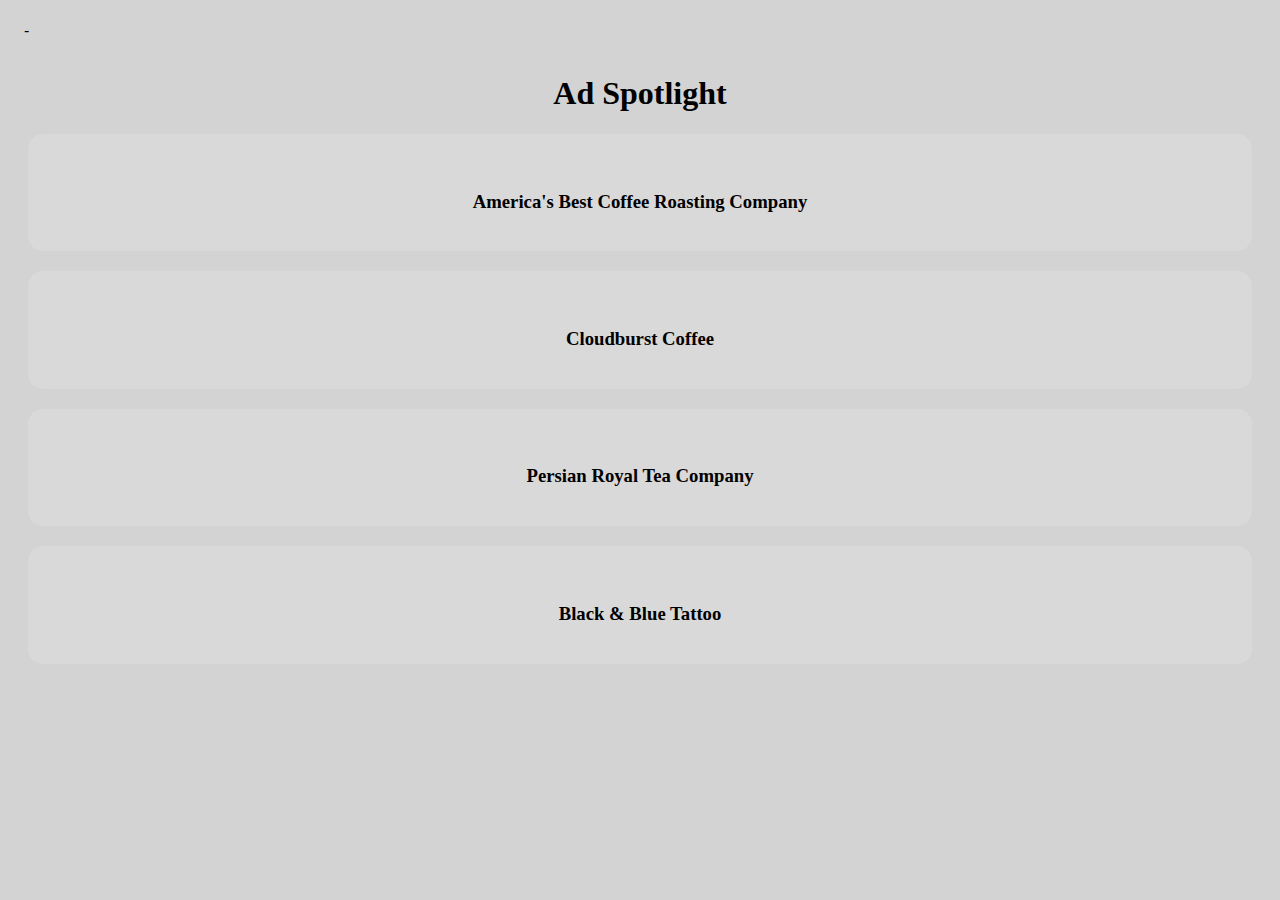
==== commit 81e2083a: "Adding Assets" ====
--- a/ad.html
+++ b/ad.html
@@ -32,26 +32,29 @@
             <!-- Boxes -->
             <div class="thumbnails">
                 <div class="box">
-                    <a href="https://youtu.be/s6zR2T9vn2c" class="image fit"><img src="assets/img_nature.jpg" alt="" /></a>
+                    <a href="https://americasbestcoffee.com/" class="image fit"><img src="assets/ads/AmericasBest.jpg" alt="" /></a>
                     <div class="inner">
-                        <h3>Nascetur nunc varius commodo</h3>
-                        <p>Interdum amet accumsan placerat commodo ut amet aliquam blandit nunc tempor lobortis nunc non. Mi accumsan.</p>
+                        <h3>America's Best Coffee Roasting Company</h3>
                     </div>
                 </div>
 
                 <div class="box">
-                    <a href="https://youtu.be/s6zR2T9vn2c" class="image fit"><img src="assets/img_nature.jpg" alt="" /></a>
+                    <a href="https://cloudburstcoffee.com/" class="image fit"><img src="assets/ads/cloudburst.jpg" alt="" /></a>
                     <div class="inner">
-                        <h3>Nascetur nunc varius commodo</h3>
-                        <p>Interdum amet accumsan placerat commodo ut amet aliquam blandit nunc tempor lobortis nunc non. Mi accumsan.</p>
+                        <h3>Cloudburst Coffee</h3>
                     </div>
                 </div>
 
                 <div class="box">
-                    <a href="https://youtu.be/s6zR2T9vn2c" class="image fit"><img src="assets/img_nature.jpg" alt="" /></a>
+                    <a class="image fit"><img src="assets/ads/PersianTea.jpg" alt="" /></a>
                     <div class="inner">
-                        <h3>Nascetur nunc varius commodo</h3>
-                        <p>Interdum amet accumsan placerat commodo ut amet aliquam blandit nunc tempor lobortis nunc non. Mi accumsan.</p>
+                        <h3>Persian Royal Tea Company</h3>
+                    </div>
+                </div>
+                <div class="box">
+                    <a class="image fit"><img src="assets/ads/Tattoo.jpg" alt="" /></a>
+                    <div class="inner">
+                        <h3>Black & Blue Tattoo</h3>
                     </div>
                 </div>
             </div>
